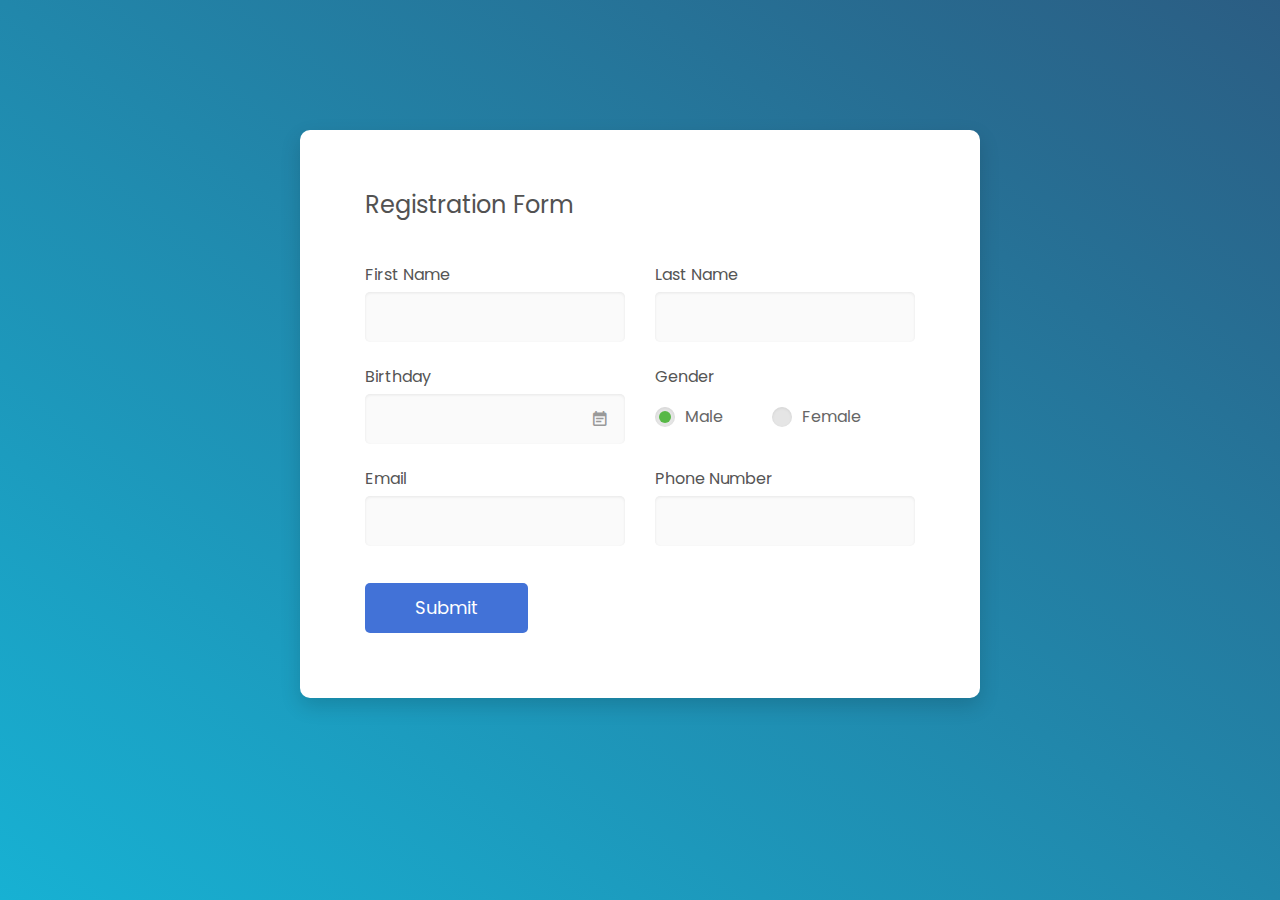
==== Register-Section/index.html @ f6c52297 "1)Register-section refurbished 2) waiting for content delivery to be used 3)mobile view sorted" ====
<!DOCTYPE html>
<html lang="en">

<head>
    <!-- Required meta tags-->
    <meta charset="UTF-8">
    <meta name="viewport" content="width=device-width, initial-scale=1, shrink-to-fit=no">
    <meta name="description" content="Colorlib Templates">
    <meta name="author" content="Colorlib">
    <meta name="keywords" content="Colorlib Templates">
    <link rel="icon" href="../img/Studio-Project.png" type="image/icon type">
    <!-- Title Page-->
    <title>REGISTRATION PAGE</title>

    <!-- Icons font CSS-->
    <link href="vendor/mdi-font/css/material-design-iconic-font.min.css" rel="stylesheet" media="all">
    <link href="vendor/font-awesome-4.7/css/font-awesome.min.css" rel="stylesheet" media="all">
    <!-- Font special for pages-->
    <link href="https://fonts.googleapis.com/css?family=Poppins:100,100i,200,200i,300,300i,400,400i,500,500i,600,600i,700,700i,800,800i,900,900i" rel="stylesheet">

    <!-- Vendor CSS-->
    <link href="vendor/select2/select2.min.css" rel="stylesheet" media="all">
    <link href="vendor/datepicker/daterangepicker.css" rel="stylesheet" media="all">

    <!-- Main CSS-->
    <link href="css/main.css" rel="stylesheet" media="all">
</head>

<body>
    <div class="page-wrapper bg-gra-02 p-t-130 p-b-100 font-poppins">
        <div class="wrapper wrapper--w680">
            <div class="card card-4">
                <div class="card-body">
                    <h2 class="title">Registration Form</h2>
                    <form method="POST">
                        <div class="row row-space">
                            <div class="col-2">
                                <div class="input-group">
                                    <label class="label">first name</label>
                                    <input class="input--style-4" type="text" name="first_name">
                                </div>
                            </div>
                            <div class="col-2">
                                <div class="input-group">
                                    <label class="label">last name</label>
                                    <input class="input--style-4" type="text" name="last_name">
                                </div>
                            </div>
                        </div>
                        <div class="row row-space">
                            <div class="col-2">
                                <div class="input-group">
                                    <label class="label">Birthday</label>
                                    <div class="input-group-icon">
                                        <input class="input--style-4 js-datepicker" type="text" name="birthday">
                                        <i class="zmdi zmdi-calendar-note input-icon js-btn-calendar"></i>
                                    </div>
                                </div>
                            </div>
                            <div class="col-2">
                                <div class="input-group">
                                    <label class="label">Gender</label>
                                    <div class="p-t-10">
                                        <label class="radio-container m-r-45">Male
                                            <input type="radio" checked="checked" name="gender">
                                            <span class="checkmark"></span>
                                        </label>
                                        <label class="radio-container">Female
                                            <input type="radio" name="gender">
                                            <span class="checkmark"></span>
                                        </label>
                                    </div>
                                </div>
                            </div>
                        </div>
                        <div class="row row-space">
                            <div class="col-2">
                                <div class="input-group">
                                    <label class="label">Email</label>
                                    <input class="input--style-4" type="email" name="email">
                                </div>
                            </div>
                            <div class="col-2">
                                <div class="input-group">
                                    <label class="label">Phone Number</label>
                                    <input class="input--style-4" type="text" name="phone">
                                </div>
                            </div>
                        </div>
                        <!-- <div class="input-group">
                            <label class="label">Subject</label>
                            <div class="rs-select2 js-select-simple select--no-search">
                                <select name="subject">
                                    <option disabled="disabled" selected="selected">Choose option</option>
                                    <option>Subject 1</option>
                                    <option>Subject 2</option>
                                    <option>Subject 3</option>
                                </select>
                                <div class="select-dropdown"></div>
                            </div>
                        </div> -->
                        <div class="p-t-15">
                            <button class="btn btn--radius-2 btn--blue" type="submit">Submit</button>
                        </div>
                    </form>
                </div>
            </div>
        </div>
    </div>

    <!-- Jquery JS-->
    <script src="vendor/jquery/jquery.min.js"></script>
    <!-- Vendor JS-->
    <script src="vendor/select2/select2.min.js"></script>
    <script src="vendor/datepicker/moment.min.js"></script>
    <script src="vendor/datepicker/daterangepicker.js"></script>

    <!-- Main JS-->
    <script src="js/global.js"></script>

</body><!-- This templates was made by Colorlib (https://colorlib.com) -->

</html>
<!-- end document-->
---- Register-Section/vendor/mdi-font/css/material-design-iconic-font.min.css ----
@font-face{font-family:Material-Design-Iconic-Font;src:url(../fonts/Material-Design-Iconic-Font.woff2?v=2.2.0) format('woff2'),url(../fonts/Material-Design-Iconic-Font.woff?v=2.2.0) format('woff'),url(../fonts/Material-Design-Iconic-Font.ttf?v=2.2.0) format('truetype')}.zmdi{display:inline-block;font:normal normal normal 14px/1 'Material-Design-Iconic-Font';font-size:inherit;text-rendering:auto;-webkit-font-smoothing:antialiased;-moz-osx-font-smoothing:grayscale}.zmdi-hc-lg{font-size:1.33333333em;line-height:.75em;vertical-align:-15%}.zmdi-hc-2x{font-size:2em}.zmdi-hc-3x{font-size:3em}.zmdi-hc-4x{font-size:4em}.zmdi-hc-5x{font-size:5em}.zmdi-hc-fw{width:1.28571429em;text-align:center}.zmdi-hc-ul{padding-left:0;margin-left:2.14285714em;list-style-type:none}.zmdi-hc-ul>li{position:relative}.zmdi-hc-li{position:absolute;left:-2.14285714em;width:2.14285714em;top:.14285714em;text-align:center}.zmdi-hc-li.zmdi-hc-lg{left:-1.85714286em}.zmdi-hc-border{padding:.1em .25em;border:solid .1em #9e9e9e;border-radius:2px}.zmdi-hc-border-circle{padding:.1em .25em;border:solid .1em #9e9e9e;border-radius:50%}.zmdi.pull-left{float:left;margin-right:.15em}.zmdi.pull-right{float:right;margin-left:.15em}.zmdi-hc-spin{-webkit-animation:zmdi-spin 1.5s infinite linear;animation:zmdi-spin 1.5s infinite linear}.zmdi-hc-spin-reverse{-webkit-animation:zmdi-spin-reverse 1.5s infinite linear;animation:zmdi-spin-reverse 1.5s infinite linear}@-webkit-keyframes zmdi-spin{0%{-webkit-transform:rotate(0deg);transform:rotate(0deg)}100%{-webkit-transform:rotate(359deg);transform:rotate(359deg)}}@keyframes zmdi-spin{0%{-webkit-transform:rotate(0deg);transform:rotate(0deg)}100%{-webkit-transform:rotate(359deg);transform:rotate(359deg)}}@-webkit-keyframes zmdi-spin-reverse{0%{-webkit-transform:rotate(0deg);transform:rotate(0deg)}100%{-webkit-transform:rotate(-359deg);transform:rotate(-359deg)}}@keyframes zmdi-spin-reverse{0%{-webkit-transform:rotate(0deg);transform:rotate(0deg)}100%{-webkit-transform:rotate(-359deg);transform:rotate(-359deg)}}.zmdi-hc-rotate-90{-webkit-transform:rotate(90deg);-ms-transform:rotate(90deg);transform:rotate(90deg)}.zmdi-hc-rotate-180{-webkit-transform:rotate(180deg);-ms-transform:rotate(180deg);transform:rotate(180deg)}.zmdi-hc-rotate-270{-webkit-transform:rotate(270deg);-ms-transform:rotate(270deg);transform:rotate(270deg)}.zmdi-hc-flip-horizontal{-webkit-transform:scale(-1,1);-ms-transform:scale(-1,1);transform:scale(-1,1)}.zmdi-hc-flip-vertical{-webkit-transform:scale(1,-1);-ms-transform:scale(1,-1);transform:scale(1,-1)}.zmdi-hc-stack{position:relative;display:inline-block;width:2em;height:2em;line-height:2em;vertical-align:middle}.zmdi-hc-stack-1x,.zmdi-hc-stack-2x{position:absolute;left:0;width:100%;text-align:center}.zmdi-hc-stack-1x{line-height:inherit}.zmdi-hc-stack-2x{font-size:2em}.zmdi-hc-inverse{color:#fff}.zmdi-3d-rotation:before{content:'\f101'}.zmdi-airplane-off:before{content:'\f102'}.zmdi-airplane:before{content:'\f103'}.zmdi-album:before{content:'\f104'}.zmdi-archive:before{content:'\f105'}.zmdi-assignment-account:before{content:'\f106'}.zmdi-assignment-alert:before{content:'\f107'}.zmdi-assignment-check:before{content:'\f108'}.zmdi-assignment-o:before{content:'\f109'}.zmdi-assignment-return:before{content:'\f10a'}.zmdi-assignment-returned:before{content:'\f10b'}.zmdi-assignment:before{content:'\f10c'}.zmdi-attachment-alt:before{content:'\f10d'}.zmdi-attachment:before{content:'\f10e'}.zmdi-audio:before{content:'\f10f'}.zmdi-badge-check:before{content:'\f110'}.zmdi-balance-wallet:before{content:'\f111'}.zmdi-balance:before{content:'\f112'}.zmdi-battery-alert:before{content:'\f113'}.zmdi-battery-flash:before{content:'\f114'}.zmdi-battery-unknown:before{content:'\f115'}.zmdi-battery:before{content:'\f116'}.zmdi-bike:before{content:'\f117'}.zmdi-block-alt:before{content:'\f118'}.zmdi-block:before{content:'\f119'}.zmdi-boat:before{content:'\f11a'}.zmdi-book-image:before{content:'\f11b'}.zmdi-book:before{content:'\f11c'}.zmdi-bookmark-outline:before{content:'\f11d'}.zmdi-bookmark:before{content:'\f11e'}.zmdi-brush:before{content:'\f11f'}.zmdi-bug:before{content:'\f120'}.zmdi-bus:before{content:'\f121'}.zmdi-cake:before{content:'\f122'}.zmdi-car-taxi:before{content:'\f123'}.zmdi-car-wash:before{content:'\f124'}.zmdi-car:before{content:'\f125'}.zmdi-card-giftcard:before{content:'\f126'}.zmdi-card-membership:before{content:'\f127'}.zmdi-card-travel:before{content:'\f128'}.zmdi-card:before{content:'\f129'}.zmdi-case-check:before{content:'\f12a'}.zmdi-case-download:before{content:'\f12b'}.zmdi-case-play:before{content:'\f12c'}.zmdi-case:before{content:'\f12d'}.zmdi-cast-connected:before{content:'\f12e'}.zmdi-cast:before{content:'\f12f'}.zmdi-chart-donut:before{content:'\f130'}.zmdi-chart:before{content:'\f131'}.zmdi-city-alt:before{content:'\f132'}.zmdi-city:before{content:'\f133'}.zmdi-close-circle-o:before{content:'\f134'}.zmdi-close-circle:before{content:'\f135'}.zmdi-close:before{content:'\f136'}.zmdi-cocktail:before{content:'\f137'}.zmdi-code-setting:before{content:'\f138'}.zmdi-code-smartphone:before{content:'\f139'}.zmdi-code:before{content:'\f13a'}.zmdi-coffee:before{content:'\f13b'}.zmdi-collection-bookmark:before{content:'\f13c'}.zmdi-collection-case-play:before{content:'\f13d'}.zmdi-collection-folder-image:before{content:'\f13e'}.zmdi-collection-image-o:before{content:'\f13f'}.zmdi-collection-image:before{content:'\f140'}.zmdi-collection-item-1:before{content:'\f141'}.zmdi-collection-item-2:before{content:'\f142'}.zmdi-collection-item-3:before{content:'\f143'}.zmdi-collection-item-4:before{content:'\f144'}.zmdi-collection-item-5:before{content:'\f145'}.zmdi-collection-item-6:before{content:'\f146'}.zmdi-collection-item-7:before{content:'\f147'}.zmdi-collection-item-8:before{content:'\f148'}.zmdi-collection-item-9-plus:before{content:'\f149'}.zmdi-collection-item-9:before{content:'\f14a'}.zmdi-collection-item:before{content:'\f14b'}.zmdi-collection-music:before{content:'\f14c'}.zmdi-collection-pdf:before{content:'\f14d'}.zmdi-collection-plus:before{content:'\f14e'}.zmdi-collection-speaker:before{content:'\f14f'}.zmdi-collection-text:before{content:'\f150'}.zmdi-collection-video:before{content:'\f151'}.zmdi-compass:before{content:'\f152'}.zmdi-cutlery:before{content:'\f153'}.zmdi-delete:before{content:'\f154'}.zmdi-dialpad:before{content:'\f155'}.zmdi-dns:before{content:'\f156'}.zmdi-drink:before{content:'\f157'}.zmdi-edit:before{content:'\f158'}.zmdi-email-open:before{content:'\f159'}.zmdi-email:before{content:'\f15a'}.zmdi-eye-off:before{content:'\f15b'}.zmdi-eye:before{content:'\f15c'}.zmdi-eyedropper:before{content:'\f15d'}.zmdi-favorite-outline:before{content:'\f15e'}.zmdi-favorite:before{content:'\f15f'}.zmdi-filter-list:before{content:'\f160'}.zmdi-fire:before{content:'\f161'}.zmdi-flag:before{content:'\f162'}.zmdi-flare:before{content:'\f163'}.zmdi-flash-auto:before{content:'\f164'}.zmdi-flash-off:before{content:'\f165'}.zmdi-flash:before{content:'\f166'}.zmdi-flip:before{content:'\f167'}.zmdi-flower-alt:before{content:'\f168'}.zmdi-flower:before{content:'\f169'}.zmdi-font:before{content:'\f16a'}.zmdi-fullscreen-alt:before{content:'\f16b'}.zmdi-fullscreen-exit:before{content:'\f16c'}.zmdi-fullscreen:before{content:'\f16d'}.zmdi-functions:before{content:'\f16e'}.zmdi-gas-station:before{content:'\f16f'}.zmdi-gesture:before{content:'\f170'}.zmdi-globe-alt:before{content:'\f171'}.zmdi-globe-lock:before{content:'\f172'}.zmdi-globe:before{content:'\f173'}.zmdi-graduation-cap:before{content:'\f174'}.zmdi-home:before{content:'\f175'}.zmdi-hospital-alt:before{content:'\f176'}.zmdi-hospital:before{content:'\f177'}.zmdi-hotel:before{content:'\f178'}.zmdi-hourglass-alt:before{content:'\f179'}.zmdi-hourglass-outline:before{content:'\f17a'}.zmdi-hourglass:before{content:'\f17b'}.zmdi-http:before{content:'\f17c'}.zmdi-image-alt:before{content:'\f17d'}.zmdi-image-o:before{content:'\f17e'}.zmdi-image:before{content:'\f17f'}.zmdi-inbox:before{content:'\f180'}.zmdi-invert-colors-off:before{content:'\f181'}.zmdi-invert-colors:before{content:'\f182'}.zmdi-key:before{content:'\f183'}.zmdi-label-alt-outline:before{content:'\f184'}.zmdi-label-alt:before{content:'\f185'}.zmdi-label-heart:before{content:'\f186'}.zmdi-label:before{content:'\f187'}.zmdi-labels:before{content:'\f188'}.zmdi-lamp:before{content:'\f189'}.zmdi-landscape:before{content:'\f18a'}.zmdi-layers-off:before{content:'\f18b'}.zmdi-layers:before{content:'\f18c'}.zmdi-library:before{content:'\f18d'}.zmdi-link:before{content:'\f18e'}.zmdi-lock-open:before{content:'\f18f'}.zmdi-lock-outline:before{content:'\f190'}.zmdi-lock:before{content:'\f191'}.zmdi-mail-reply-all:before{content:'\f192'}.zmdi-mail-reply:before{content:'\f193'}.zmdi-mail-send:before{content:'\f194'}.zmdi-mall:before{content:'\f195'}.zmdi-map:before{content:'\f196'}.zmdi-menu:before{content:'\f197'}.zmdi-money-box:before{content:'\f198'}.zmdi-money-off:before{content:'\f199'}.zmdi-money:before{content:'\f19a'}.zmdi-more-vert:before{content:'\f19b'}.zmdi-more:before{content:'\f19c'}.zmdi-movie-alt:before{content:'\f19d'}.zmdi-movie:before{content:'\f19e'}.zmdi-nature-people:before{content:'\f19f'}.zmdi-nature:before{content:'\f1a0'}.zmdi-navigation:before{content:'\f1a1'}.zmdi-open-in-browser:before{content:'\f1a2'}.zmdi-open-in-new:before{content:'\f1a3'}.zmdi-palette:before{content:'\f1a4'}.zmdi-parking:before{content:'\f1a5'}.zmdi-pin-account:before{content:'\f1a6'}.zmdi-pin-assistant:before{content:'\f1a7'}.zmdi-pin-drop:before{content:'\f1a8'}.zmdi-pin-help:before{content:'\f1a9'}.zmdi-pin-off:before{content:'\f1aa'}.zmdi-pin:before{content:'\f1ab'}.zmdi-pizza:before{content:'\f1ac'}.zmdi-plaster:before{content:'\f1ad'}.zmdi-power-setting:before{content:'\f1ae'}.zmdi-power:before{content:'\f1af'}.zmdi-print:before{content:'\f1b0'}.zmdi-puzzle-piece:before{content:'\f1b1'}.zmdi-quote:before{content:'\f1b2'}.zmdi-railway:before{content:'\f1b3'}.zmdi-receipt:before{content:'\f1b4'}.zmdi-refresh-alt:before{content:'\f1b5'}.zmdi-refresh-sync-alert:before{content:'\f1b6'}.zmdi-refresh-sync-off:before{content:'\f1b7'}.zmdi-refresh-sync:before{content:'\f1b8'}.zmdi-refresh:before{content:'\f1b9'}.zmdi-roller:before{content:'\f1ba'}.zmdi-ruler:before{content:'\f1bb'}.zmdi-scissors:before{content:'\f1bc'}.zmdi-screen-rotation-lock:before{content:'\f1bd'}.zmdi-screen-rotation:before{content:'\f1be'}.zmdi-search-for:before{content:'\f1bf'}.zmdi-search-in-file:before{content:'\f1c0'}.zmdi-search-in-page:before{content:'\f1c1'}.zmdi-search-replace:before{content:'\f1c2'}.zmdi-search:before{content:'\f1c3'}.zmdi-seat:before{content:'\f1c4'}.zmdi-settings-square:before{content:'\f1c5'}.zmdi-settings:before{content:'\f1c6'}.zmdi-shield-check:before{content:'\f1c7'}.zmdi-shield-security:before{content:'\f1c8'}.zmdi-shopping-basket:before{content:'\f1c9'}.zmdi-shopping-cart-plus:before{content:'\f1ca'}.zmdi-shopping-cart:before{content:'\f1cb'}.zmdi-sign-in:before{content:'\f1cc'}.zmdi-sort-amount-asc:before{content:'\f1cd'}.zmdi-sort-amount-desc:before{content:'\f1ce'}.zmdi-sort-asc:before{content:'\f1cf'}.zmdi-sort-desc:before{content:'\f1d0'}.zmdi-spellcheck:before{content:'\f1d1'}.zmdi-storage:before{content:'\f1d2'}.zmdi-store-24:before{content:'\f1d3'}.zmdi-store:before{content:'\f1d4'}.zmdi-subway:before{content:'\f1d5'}.zmdi-sun:before{content:'\f1d6'}.zmdi-tab-unselected:before{content:'\f1d7'}.zmdi-tab:before{content:'\f1d8'}.zmdi-tag-close:before{content:'\f1d9'}.zmdi-tag-more:before{content:'\f1da'}.zmdi-tag:before{content:'\f1db'}.zmdi-thumb-down:before{content:'\f1dc'}.zmdi-thumb-up-down:before{content:'\f1dd'}.zmdi-thumb-up:before{content:'\f1de'}.zmdi-ticket-star:before{content:'\f1df'}.zmdi-toll:before{content:'\f1e0'}.zmdi-toys:before{content:'\f1e1'}.zmdi-traffic:before{content:'\f1e2'}.zmdi-translate:before{content:'\f1e3'}.zmdi-triangle-down:before{content:'\f1e4'}.zmdi-triangle-up:before{content:'\f1e5'}.zmdi-truck:before{content:'\f1e6'}.zmdi-turning-sign:before{content:'\f1e7'}.zmdi-wallpaper:before{content:'\f1e8'}.zmdi-washing-machine:before{content:'\f1e9'}.zmdi-window-maximize:before{content:'\f1ea'}.zmdi-window-minimize:before{content:'\f1eb'}.zmdi-window-restore:before{content:'\f1ec'}.zmdi-wrench:before{content:'\f1ed'}.zmdi-zoom-in:before{content:'\f1ee'}.zmdi-zoom-out:before{content:'\f1ef'}.zmdi-alert-circle-o:before{content:'\f1f0'}.zmdi-alert-circle:before{content:'\f1f1'}.zmdi-alert-octagon:before{content:'\f1f2'}.zmdi-alert-polygon:before{content:'\f1f3'}.zmdi-alert-triangle:before{content:'\f1f4'}.zmdi-help-outline:before{content:'\f1f5'}.zmdi-help:before{content:'\f1f6'}.zmdi-info-outline:before{content:'\f1f7'}.zmdi-info:before{content:'\f1f8'}.zmdi-notifications-active:before{content:'\f1f9'}.zmdi-notifications-add:before{content:'\f1fa'}.zmdi-notifications-none:before{content:'\f1fb'}.zmdi-notifications-off:before{content:'\f1fc'}.zmdi-notifications-paused:before{content:'\f1fd'}.zmdi-notifications:before{content:'\f1fe'}.zmdi-account-add:before{content:'\f1ff'}.zmdi-account-box-mail:before{content:'\f200'}.zmdi-account-box-o:before{content:'\f201'}.zmdi-account-box-phone:before{content:'\f202'}.zmdi-account-box:before{content:'\f203'}.zmdi-account-calendar:before{content:'\f204'}.zmdi-account-circle:before{content:'\f205'}.zmdi-account-o:before{content:'\f206'}.zmdi-account:before{content:'\f207'}.zmdi-accounts-add:before{content:'\f208'}.zmdi-accounts-alt:before{content:'\f209'}.zmdi-accounts-list-alt:before{content:'\f20a'}.zmdi-accounts-list:before{content:'\f20b'}.zmdi-accounts-outline:before{content:'\f20c'}.zmdi-accounts:before{content:'\f20d'}.zmdi-face:before{content:'\f20e'}.zmdi-female:before{content:'\f20f'}.zmdi-male-alt:before{content:'\f210'}.zmdi-male-female:before{content:'\f211'}.zmdi-male:before{content:'\f212'}.zmdi-mood-bad:before{content:'\f213'}.zmdi-mood:before{content:'\f214'}.zmdi-run:before{content:'\f215'}.zmdi-walk:before{content:'\f216'}.zmdi-cloud-box:before{content:'\f217'}.zmdi-cloud-circle:before{content:'\f218'}.zmdi-cloud-done:before{content:'\f219'}.zmdi-cloud-download:before{content:'\f21a'}.zmdi-cloud-off:before{content:'\f21b'}.zmdi-cloud-outline-alt:before{content:'\f21c'}.zmdi-cloud-outline:before{content:'\f21d'}.zmdi-cloud-upload:before{content:'\f21e'}.zmdi-cloud:before{content:'\f21f'}.zmdi-download:before{content:'\f220'}.zmdi-file-plus:before{content:'\f221'}.zmdi-file-text:before{content:'\f222'}.zmdi-file:before{content:'\f223'}.zmdi-folder-outline:before{content:'\f224'}.zmdi-folder-person:before{content:'\f225'}.zmdi-folder-star-alt:before{content:'\f226'}.zmdi-folder-star:before{content:'\f227'}.zmdi-folder:before{content:'\f228'}.zmdi-gif:before{content:'\f229'}.zmdi-upload:before{content:'\f22a'}.zmdi-border-all:before{content:'\f22b'}.zmdi-border-bottom:before{content:'\f22c'}.zmdi-border-clear:before{content:'\f22d'}.zmdi-border-color:before{content:'\f22e'}.zmdi-border-horizontal:before{content:'\f22f'}.zmdi-border-inner:before{content:'\f230'}.zmdi-border-left:before{content:'\f231'}.zmdi-border-outer:before{content:'\f232'}.zmdi-border-right:before{content:'\f233'}.zmdi-border-style:before{content:'\f234'}.zmdi-border-top:before{content:'\f235'}.zmdi-border-vertical:before{content:'\f236'}.zmdi-copy:before{content:'\f237'}.zmdi-crop:before{content:'\f238'}.zmdi-format-align-center:before{content:'\f239'}.zmdi-format-align-justify:before{content:'\f23a'}.zmdi-format-align-left:before{content:'\f23b'}.zmdi-format-align-right:before{content:'\f23c'}.zmdi-format-bold:before{content:'\f23d'}.zmdi-format-clear-all:before{content:'\f23e'}.zmdi-format-clear:before{content:'\f23f'}.zmdi-format-color-fill:before{content:'\f240'}.zmdi-format-color-reset:before{content:'\f241'}.zmdi-format-color-text:before{content:'\f242'}.zmdi-format-indent-decrease:before{content:'\f243'}.zmdi-format-indent-increase:before{content:'\f244'}.zmdi-format-italic:before{content:'\f245'}.zmdi-format-line-spacing:before{content:'\f246'}.zmdi-format-list-bulleted:before{content:'\f247'}.zmdi-format-list-numbered:before{content:'\f248'}.zmdi-format-ltr:before{content:'\f249'}.zmdi-format-rtl:before{content:'\f24a'}.zmdi-format-size:before{content:'\f24b'}.zmdi-format-strikethrough-s:before{content:'\f24c'}.zmdi-format-strikethrough:before{content:'\f24d'}.zmdi-format-subject:before{content:'\f24e'}.zmdi-format-underlined:before{content:'\f24f'}.zmdi-format-valign-bottom:before{content:'\f250'}.zmdi-format-valign-center:before{content:'\f251'}.zmdi-format-valign-top:before{content:'\f252'}.zmdi-redo:before{content:'\f253'}.zmdi-select-all:before{content:'\f254'}.zmdi-space-bar:before{content:'\f255'}.zmdi-text-format:before{content:'\f256'}.zmdi-transform:before{content:'\f257'}.zmdi-undo:before{content:'\f258'}.zmdi-wrap-text:before{content:'\f259'}.zmdi-comment-alert:before{content:'\f25a'}.zmdi-comment-alt-text:before{content:'\f25b'}.zmdi-comment-alt:before{content:'\f25c'}.zmdi-comment-edit:before{content:'\f25d'}.zmdi-comment-image:before{content:'\f25e'}.zmdi-comment-list:before{content:'\f25f'}.zmdi-comment-more:before{content:'\f260'}.zmdi-comment-outline:before{content:'\f261'}.zmdi-comment-text-alt:before{content:'\f262'}.zmdi-comment-text:before{content:'\f263'}.zmdi-comment-video:before{content:'\f264'}.zmdi-comment:before{content:'\f265'}.zmdi-comments:before{content:'\f266'}.zmdi-check-all:before{content:'\f267'}.zmdi-check-circle-u:before{content:'\f268'}.zmdi-check-circle:before{content:'\f269'}.zmdi-check-square:before{content:'\f26a'}.zmdi-check:before{content:'\f26b'}.zmdi-circle-o:before{content:'\f26c'}.zmdi-circle:before{content:'\f26d'}.zmdi-dot-circle-alt:before{content:'\f26e'}.zmdi-dot-circle:before{content:'\f26f'}.zmdi-minus-circle-outline:before{content:'\f270'}.zmdi-minus-circle:before{content:'\f271'}.zmdi-minus-square:before{content:'\f272'}.zmdi-minus:before{content:'\f273'}.zmdi-plus-circle-o-duplicate:before{content:'\f274'}.zmdi-plus-circle-o:before{content:'\f275'}.zmdi-plus-circle:before{content:'\f276'}.zmdi-plus-square:before{content:'\f277'}.zmdi-plus:before{content:'\f278'}.zmdi-square-o:before{content:'\f279'}.zmdi-star-circle:before{content:'\f27a'}.zmdi-star-half:before{content:'\f27b'}.zmdi-star-outline:before{content:'\f27c'}.zmdi-star:before{content:'\f27d'}.zmdi-bluetooth-connected:before{content:'\f27e'}.zmdi-bluetooth-off:before{content:'\f27f'}.zmdi-bluetooth-search:before{content:'\f280'}.zmdi-bluetooth-setting:before{content:'\f281'}.zmdi-bluetooth:before{content:'\f282'}.zmdi-camera-add:before{content:'\f283'}.zmdi-camera-alt:before{content:'\f284'}.zmdi-camera-bw:before{content:'\f285'}.zmdi-camera-front:before{content:'\f286'}.zmdi-camera-mic:before{content:'\f287'}.zmdi-camera-party-mode:before{content:'\f288'}.zmdi-camera-rear:before{content:'\f289'}.zmdi-camera-roll:before{content:'\f28a'}.zmdi-camera-switch:before{content:'\f28b'}.zmdi-camera:before{content:'\f28c'}.zmdi-card-alert:before{content:'\f28d'}.zmdi-card-off:before{content:'\f28e'}.zmdi-card-sd:before{content:'\f28f'}.zmdi-card-sim:before{content:'\f290'}.zmdi-desktop-mac:before{content:'\f291'}.zmdi-desktop-windows:before{content:'\f292'}.zmdi-device-hub:before{content:'\f293'}.zmdi-devices-off:before{content:'\f294'}.zmdi-devices:before{content:'\f295'}.zmdi-dock:before{content:'\f296'}.zmdi-floppy:before{content:'\f297'}.zmdi-gamepad:before{content:'\f298'}.zmdi-gps-dot:before{content:'\f299'}.zmdi-gps-off:before{content:'\f29a'}.zmdi-gps:before{content:'\f29b'}.zmdi-headset-mic:before{content:'\f29c'}.zmdi-headset:before{content:'\f29d'}.zmdi-input-antenna:before{content:'\f29e'}.zmdi-input-composite:before{content:'\f29f'}.zmdi-input-hdmi:before{content:'\f2a0'}.zmdi-input-power:before{content:'\f2a1'}.zmdi-input-svideo:before{content:'\f2a2'}.zmdi-keyboard-hide:before{content:'\f2a3'}.zmdi-keyboard:before{content:'\f2a4'}.zmdi-laptop-chromebook:before{content:'\f2a5'}.zmdi-laptop-mac:before{content:'\f2a6'}.zmdi-laptop:before{content:'\f2a7'}.zmdi-mic-off:before{content:'\f2a8'}.zmdi-mic-outline:before{content:'\f2a9'}.zmdi-mic-setting:before{content:'\f2aa'}.zmdi-mic:before{content:'\f2ab'}.zmdi-mouse:before{content:'\f2ac'}.zmdi-network-alert:before{content:'\f2ad'}.zmdi-network-locked:before{content:'\f2ae'}.zmdi-network-off:before{content:'\f2af'}.zmdi-network-outline:before{content:'\f2b0'}.zmdi-network-setting:before{content:'\f2b1'}.zmdi-network:before{content:'\f2b2'}.zmdi-phone-bluetooth:before{content:'\f2b3'}.zmdi-phone-end:before{content:'\f2b4'}.zmdi-phone-forwarded:before{content:'\f2b5'}.zmdi-phone-in-talk:before{content:'\f2b6'}.zmdi-phone-locked:before{content:'\f2b7'}.zmdi-phone-missed:before{content:'\f2b8'}.zmdi-phone-msg:before{content:'\f2b9'}.zmdi-phone-paused:before{content:'\f2ba'}.zmdi-phone-ring:before{content:'\f2bb'}.zmdi-phone-setting:before{content:'\f2bc'}.zmdi-phone-sip:before{content:'\f2bd'}.zmdi-phone:before{content:'\f2be'}.zmdi-portable-wifi-changes:before{content:'\f2bf'}.zmdi-portable-wifi-off:before{content:'\f2c0'}.zmdi-portable-wifi:before{content:'\f2c1'}.zmdi-radio:before{content:'\f2c2'}.zmdi-reader:before{content:'\f2c3'}.zmdi-remote-control-alt:before{content:'\f2c4'}.zmdi-remote-control:before{content:'\f2c5'}.zmdi-router:before{content:'\f2c6'}.zmdi-scanner:before{content:'\f2c7'}.zmdi-smartphone-android:before{content:'\f2c8'}.zmdi-smartphone-download:before{content:'\f2c9'}.zmdi-smartphone-erase:before{content:'\f2ca'}.zmdi-smartphone-info:before{content:'\f2cb'}.zmdi-smartphone-iphone:before{content:'\f2cc'}.zmdi-smartphone-landscape-lock:before{content:'\f2cd'}.zmdi-smartphone-landscape:before{content:'\f2ce'}.zmdi-smartphone-lock:before{content:'\f2cf'}.zmdi-smartphone-portrait-lock:before{content:'\f2d0'}.zmdi-smartphone-ring:before{content:'\f2d1'}.zmdi-smartphone-setting:before{content:'\f2d2'}.zmdi-smartphone-setup:before{content:'\f2d3'}.zmdi-smartphone:before{content:'\f2d4'}.zmdi-speaker:before{content:'\f2d5'}.zmdi-tablet-android:before{content:'\f2d6'}.zmdi-tablet-mac:before{content:'\f2d7'}.zmdi-tablet:before{content:'\f2d8'}.zmdi-tv-alt-play:before{content:'\f2d9'}.zmdi-tv-list:before{content:'\f2da'}.zmdi-tv-play:before{content:'\f2db'}.zmdi-tv:before{content:'\f2dc'}.zmdi-usb:before{content:'\f2dd'}.zmdi-videocam-off:before{content:'\f2de'}.zmdi-videocam-switch:before{content:'\f2df'}.zmdi-videocam:before{content:'\f2e0'}.zmdi-watch:before{content:'\f2e1'}.zmdi-wifi-alt-2:before{content:'\f2e2'}.zmdi-wifi-alt:before{content:'\f2e3'}.zmdi-wifi-info:before{content:'\f2e4'}.zmdi-wifi-lock:before{content:'\f2e5'}.zmdi-wifi-off:before{content:'\f2e6'}.zmdi-wifi-outline:before{content:'\f2e7'}.zmdi-wifi:before{content:'\f2e8'}.zmdi-arrow-left-bottom:before{content:'\f2e9'}.zmdi-arrow-left:before{content:'\f2ea'}.zmdi-arrow-merge:before{content:'\f2eb'}.zmdi-arrow-missed:before{content:'\f2ec'}.zmdi-arrow-right-top:before{content:'\f2ed'}.zmdi-arrow-right:before{content:'\f2ee'}.zmdi-arrow-split:before{content:'\f2ef'}.zmdi-arrows:before{content:'\f2f0'}.zmdi-caret-down-circle:before{content:'\f2f1'}.zmdi-caret-down:before{content:'\f2f2'}.zmdi-caret-left-circle:before{content:'\f2f3'}.zmdi-caret-left:before{content:'\f2f4'}.zmdi-caret-right-circle:before{content:'\f2f5'}.zmdi-caret-right:before{content:'\f2f6'}.zmdi-caret-up-circle:before{content:'\f2f7'}.zmdi-caret-up:before{content:'\f2f8'}.zmdi-chevron-down:before{content:'\f2f9'}.zmdi-chevron-left:before{content:'\f2fa'}.zmdi-chevron-right:before{content:'\f2fb'}.zmdi-chevron-up:before{content:'\f2fc'}.zmdi-forward:before{content:'\f2fd'}.zmdi-long-arrow-down:before{content:'\f2fe'}.zmdi-long-arrow-left:before{content:'\f2ff'}.zmdi-long-arrow-return:before{content:'\f300'}.zmdi-long-arrow-right:before{content:'\f301'}.zmdi-long-arrow-tab:before{content:'\f302'}.zmdi-long-arrow-up:before{content:'\f303'}.zmdi-rotate-ccw:before{content:'\f304'}.zmdi-rotate-cw:before{content:'\f305'}.zmdi-rotate-left:before{content:'\f306'}.zmdi-rotate-right:before{content:'\f307'}.zmdi-square-down:before{content:'\f308'}.zmdi-square-right:before{content:'\f309'}.zmdi-swap-alt:before{content:'\f30a'}.zmdi-swap-vertical-circle:before{content:'\f30b'}.zmdi-swap-vertical:before{content:'\f30c'}.zmdi-swap:before{content:'\f30d'}.zmdi-trending-down:before{content:'\f30e'}.zmdi-trending-flat:before{content:'\f30f'}.zmdi-trending-up:before{content:'\f310'}.zmdi-unfold-less:before{content:'\f311'}.zmdi-unfold-more:before{content:'\f312'}.zmdi-apps:before{content:'\f313'}.zmdi-grid-off:before{content:'\f314'}.zmdi-grid:before{content:'\f315'}.zmdi-view-agenda:before{content:'\f316'}.zmdi-view-array:before{content:'\f317'}.zmdi-view-carousel:before{content:'\f318'}.zmdi-view-column:before{content:'\f319'}.zmdi-view-comfy:before{content:'\f31a'}.zmdi-view-compact:before{content:'\f31b'}.zmdi-view-dashboard:before{content:'\f31c'}.zmdi-view-day:before{content:'\f31d'}.zmdi-view-headline:before{content:'\f31e'}.zmdi-view-list-alt:before{content:'\f31f'}.zmdi-view-list:before{content:'\f320'}.zmdi-view-module:before{content:'\f321'}.zmdi-view-quilt:before{content:'\f322'}.zmdi-view-stream:before{content:'\f323'}.zmdi-view-subtitles:before{content:'\f324'}.zmdi-view-toc:before{content:'\f325'}.zmdi-view-web:before{content:'\f326'}.zmdi-view-week:before{content:'\f327'}.zmdi-widgets:before{content:'\f328'}.zmdi-alarm-check:before{content:'\f329'}.zmdi-alarm-off:before{content:'\f32a'}.zmdi-alarm-plus:before{content:'\f32b'}.zmdi-alarm-snooze:before{content:'\f32c'}.zmdi-alarm:before{content:'\f32d'}.zmdi-calendar-alt:before{content:'\f32e'}.zmdi-calendar-check:before{content:'\f32f'}.zmdi-calendar-close:before{content:'\f330'}.zmdi-calendar-note:before{content:'\f331'}.zmdi-calendar:before{content:'\f332'}.zmdi-time-countdown:before{content:'\f333'}.zmdi-time-interval:before{content:'\f334'}.zmdi-time-restore-setting:before{content:'\f335'}.zmdi-time-restore:before{content:'\f336'}.zmdi-time:before{content:'\f337'}.zmdi-timer-off:before{content:'\f338'}.zmdi-timer:before{content:'\f339'}.zmdi-android-alt:before{content:'\f33a'}.zmdi-android:before{content:'\f33b'}.zmdi-apple:before{content:'\f33c'}.zmdi-behance:before{content:'\f33d'}.zmdi-codepen:before{content:'\f33e'}.zmdi-dribbble:before{content:'\f33f'}.zmdi-dropbox:before{content:'\f340'}.zmdi-evernote:before{content:'\f341'}.zmdi-facebook-box:before{content:'\f342'}.zmdi-facebook:before{content:'\f343'}.zmdi-github-box:before{content:'\f344'}.zmdi-github:before{content:'\f345'}.zmdi-google-drive:before{content:'\f346'}.zmdi-google-earth:before{content:'\f347'}.zmdi-google-glass:before{content:'\f348'}.zmdi-google-maps:before{content:'\f349'}.zmdi-google-pages:before{content:'\f34a'}.zmdi-google-play:before{content:'\f34b'}.zmdi-google-plus-box:before{content:'\f34c'}.zmdi-google-plus:before{content:'\f34d'}.zmdi-google:before{content:'\f34e'}.zmdi-instagram:before{content:'\f34f'}.zmdi-language-css3:before{content:'\f350'}.zmdi-language-html5:before{content:'\f351'}.zmdi-language-javascript:before{content:'\f352'}.zmdi-language-python-alt:before{content:'\f353'}.zmdi-language-python:before{content:'\f354'}.zmdi-lastfm:before{content:'\f355'}.zmdi-linkedin-box:before{content:'\f356'}.zmdi-paypal:before{content:'\f357'}.zmdi-pinterest-box:before{content:'\f358'}.zmdi-pocket:before{content:'\f359'}.zmdi-polymer:before{content:'\f35a'}.zmdi-share:before{content:'\f35b'}.zmdi-stackoverflow:before{content:'\f35c'}.zmdi-steam-square:before{content:'\f35d'}.zmdi-steam:before{content:'\f35e'}.zmdi-twitter-box:before{content:'\f35f'}.zmdi-twitter:before{content:'\f360'}.zmdi-vk:before{content:'\f361'}.zmdi-wikipedia:before{content:'\f362'}.zmdi-windows:before{content:'\f363'}.zmdi-aspect-ratio-alt:before{content:'\f364'}.zmdi-aspect-ratio:before{content:'\f365'}.zmdi-blur-circular:before{content:'\f366'}.zmdi-blur-linear:before{content:'\f367'}.zmdi-blur-off:before{content:'\f368'}.zmdi-blur:before{content:'\f369'}.zmdi-brightness-2:before{content:'\f36a'}.zmdi-brightness-3:before{content:'\f36b'}.zmdi-brightness-4:before{content:'\f36c'}.zmdi-brightness-5:before{content:'\f36d'}.zmdi-brightness-6:before{content:'\f36e'}.zmdi-brightness-7:before{content:'\f36f'}.zmdi-brightness-auto:before{content:'\f370'}.zmdi-brightness-setting:before{content:'\f371'}.zmdi-broken-image:before{content:'\f372'}.zmdi-center-focus-strong:before{content:'\f373'}.zmdi-center-focus-weak:before{content:'\f374'}.zmdi-compare:before{content:'\f375'}.zmdi-crop-16-9:before{content:'\f376'}.zmdi-crop-3-2:before{content:'\f377'}.zmdi-crop-5-4:before{content:'\f378'}.zmdi-crop-7-5:before{content:'\f379'}.zmdi-crop-din:before{content:'\f37a'}.zmdi-crop-free:before{content:'\f37b'}.zmdi-crop-landscape:before{content:'\f37c'}.zmdi-crop-portrait:before{content:'\f37d'}.zmdi-crop-square:before{content:'\f37e'}.zmdi-exposure-alt:before{content:'\f37f'}.zmdi-exposure:before{content:'\f380'}.zmdi-filter-b-and-w:before{content:'\f381'}.zmdi-filter-center-focus:before{content:'\f382'}.zmdi-filter-frames:before{content:'\f383'}.zmdi-filter-tilt-shift:before{content:'\f384'}.zmdi-gradient:before{content:'\f385'}.zmdi-grain:before{content:'\f386'}.zmdi-graphic-eq:before{content:'\f387'}.zmdi-hdr-off:before{content:'\f388'}.zmdi-hdr-strong:before{content:'\f389'}.zmdi-hdr-weak:before{content:'\f38a'}.zmdi-hdr:before{content:'\f38b'}.zmdi-iridescent:before{content:'\f38c'}.zmdi-leak-off:before{content:'\f38d'}.zmdi-leak:before{content:'\f38e'}.zmdi-looks:before{content:'\f38f'}.zmdi-loupe:before{content:'\f390'}.zmdi-panorama-horizontal:before{content:'\f391'}.zmdi-panorama-vertical:before{content:'\f392'}.zmdi-panorama-wide-angle:before{content:'\f393'}.zmdi-photo-size-select-large:before{content:'\f394'}.zmdi-photo-size-select-small:before{content:'\f395'}.zmdi-picture-in-picture:before{content:'\f396'}.zmdi-slideshow:before{content:'\f397'}.zmdi-texture:before{content:'\f398'}.zmdi-tonality:before{content:'\f399'}.zmdi-vignette:before{content:'\f39a'}.zmdi-wb-auto:before{content:'\f39b'}.zmdi-eject-alt:before{content:'\f39c'}.zmdi-eject:before{content:'\f39d'}.zmdi-equalizer:before{content:'\f39e'}.zmdi-fast-forward:before{content:'\f39f'}.zmdi-fast-rewind:before{content:'\f3a0'}.zmdi-forward-10:before{content:'\f3a1'}.zmdi-forward-30:before{content:'\f3a2'}.zmdi-forward-5:before{content:'\f3a3'}.zmdi-hearing:before{content:'\f3a4'}.zmdi-pause-circle-outline:before{content:'\f3a5'}.zmdi-pause-circle:before{content:'\f3a6'}.zmdi-pause:before{content:'\f3a7'}.zmdi-play-circle-outline:before{content:'\f3a8'}.zmdi-play-circle:before{content:'\f3a9'}.zmdi-play:before{content:'\f3aa'}.zmdi-playlist-audio:before{content:'\f3ab'}.zmdi-playlist-plus:before{content:'\f3ac'}.zmdi-repeat-one:before{content:'\f3ad'}.zmdi-repeat:before{content:'\f3ae'}.zmdi-replay-10:before{content:'\f3af'}.zmdi-replay-30:before{content:'\f3b0'}.zmdi-replay-5:before{content:'\f3b1'}.zmdi-replay:before{content:'\f3b2'}.zmdi-shuffle:before{content:'\f3b3'}.zmdi-skip-next:before{content:'\f3b4'}.zmdi-skip-previous:before{content:'\f3b5'}.zmdi-stop:before{content:'\f3b6'}.zmdi-surround-sound:before{content:'\f3b7'}.zmdi-tune:before{content:'\f3b8'}.zmdi-volume-down:before{content:'\f3b9'}.zmdi-volume-mute:before{content:'\f3ba'}.zmdi-volume-off:before{content:'\f3bb'}.zmdi-volume-up:before{content:'\f3bc'}.zmdi-n-1-square:before{content:'\f3bd'}.zmdi-n-2-square:before{content:'\f3be'}.zmdi-n-3-square:before{content:'\f3bf'}.zmdi-n-4-square:before{content:'\f3c0'}.zmdi-n-5-square:before{content:'\f3c1'}.zmdi-n-6-square:before{content:'\f3c2'}.zmdi-neg-1:before{content:'\f3c3'}.zmdi-neg-2:before{content:'\f3c4'}.zmdi-plus-1:before{content:'\f3c5'}.zmdi-plus-2:before{content:'\f3c6'}.zmdi-sec-10:before{content:'\f3c7'}.zmdi-sec-3:before{content:'\f3c8'}.zmdi-zero:before{content:'\f3c9'}.zmdi-airline-seat-flat-angled:before{content:'\f3ca'}.zmdi-airline-seat-flat:before{content:'\f3cb'}.zmdi-airline-seat-individual-suite:before{content:'\f3cc'}.zmdi-airline-seat-legroom-extra:before{content:'\f3cd'}.zmdi-airline-seat-legroom-normal:before{content:'\f3ce'}.zmdi-airline-seat-legroom-reduced:before{content:'\f3cf'}.zmdi-airline-seat-recline-extra:before{content:'\f3d0'}.zmdi-airline-seat-recline-normal:before{content:'\f3d1'}.zmdi-airplay:before{content:'\f3d2'}.zmdi-closed-caption:before{content:'\f3d3'}.zmdi-confirmation-number:before{content:'\f3d4'}.zmdi-developer-board:before{content:'\f3d5'}.zmdi-disc-full:before{content:'\f3d6'}.zmdi-explicit:before{content:'\f3d7'}.zmdi-flight-land:before{content:'\f3d8'}.zmdi-flight-takeoff:before{content:'\f3d9'}.zmdi-flip-to-back:before{content:'\f3da'}.zmdi-flip-to-front:before{content:'\f3db'}.zmdi-group-work:before{content:'\f3dc'}.zmdi-hd:before{content:'\f3dd'}.zmdi-hq:before{content:'\f3de'}.zmdi-markunread-mailbox:before{content:'\f3df'}.zmdi-memory:before{content:'\f3e0'}.zmdi-nfc:before{content:'\f3e1'}.zmdi-play-for-work:before{content:'\f3e2'}.zmdi-power-input:before{content:'\f3e3'}.zmdi-present-to-all:before{content:'\f3e4'}.zmdi-satellite:before{content:'\f3e5'}.zmdi-tap-and-play:before{content:'\f3e6'}.zmdi-vibration:before{content:'\f3e7'}.zmdi-voicemail:before{content:'\f3e8'}.zmdi-group:before{content:'\f3e9'}.zmdi-rss:before{content:'\f3ea'}.zmdi-shape:before{content:'\f3eb'}.zmdi-spinner:before{content:'\f3ec'}.zmdi-ungroup:before{content:'\f3ed'}.zmdi-500px:before{content:'\f3ee'}.zmdi-8tracks:before{content:'\f3ef'}.zmdi-amazon:before{content:'\f3f0'}.zmdi-blogger:before{content:'\f3f1'}.zmdi-delicious:before{content:'\f3f2'}.zmdi-disqus:before{content:'\f3f3'}.zmdi-flattr:before{content:'\f3f4'}.zmdi-flickr:before{content:'\f3f5'}.zmdi-github-alt:before{content:'\f3f6'}.zmdi-google-old:before{content:'\f3f7'}.zmdi-linkedin:before{content:'\f3f8'}.zmdi-odnoklassniki:before{content:'\f3f9'}.zmdi-outlook:before{content:'\f3fa'}.zmdi-paypal-alt:before{content:'\f3fb'}.zmdi-pinterest:before{content:'\f3fc'}.zmdi-playstation:before{content:'\f3fd'}.zmdi-reddit:before{content:'\f3fe'}.zmdi-skype:before{content:'\f3ff'}.zmdi-slideshare:before{content:'\f400'}.zmdi-soundcloud:before{content:'\f401'}.zmdi-tumblr:before{content:'\f402'}.zmdi-twitch:before{content:'\f403'}.zmdi-vimeo:before{content:'\f404'}.zmdi-whatsapp:before{content:'\f405'}.zmdi-xbox:before{content:'\f406'}.zmdi-yahoo:before{content:'\f407'}.zmdi-youtube-play:before{content:'\f408'}.zmdi-youtube:before{content:'\f409'}.zmdi-3d-rotation:before{content:'\f101'}.zmdi-airplane-off:before{content:'\f102'}.zmdi-airplane:before{content:'\f103'}.zmdi-album:before{content:'\f104'}.zmdi-archive:before{content:'\f105'}.zmdi-assignment-account:before{content:'\f106'}.zmdi-assignment-alert:before{content:'\f107'}.zmdi-assignment-check:before{content:'\f108'}.zmdi-assignment-o:before{content:'\f109'}.zmdi-assignment-return:before{content:'\f10a'}.zmdi-assignment-returned:before{content:'\f10b'}.zmdi-assignment:before{content:'\f10c'}.zmdi-attachment-alt:before{content:'\f10d'}.zmdi-attachment:before{content:'\f10e'}.zmdi-audio:before{content:'\f10f'}.zmdi-badge-check:before{content:'\f110'}.zmdi-balance-wallet:before{content:'\f111'}.zmdi-balance:before{content:'\f112'}.zmdi-battery-alert:before{content:'\f113'}.zmdi-battery-flash:before{content:'\f114'}.zmdi-battery-unknown:before{content:'\f115'}.zmdi-battery:before{content:'\f116'}.zmdi-bike:before{content:'\f117'}.zmdi-block-alt:before{content:'\f118'}.zmdi-block:before{content:'\f119'}.zmdi-boat:before{content:'\f11a'}.zmdi-book-image:before{content:'\f11b'}.zmdi-book:before{content:'\f11c'}.zmdi-bookmark-outline:before{content:'\f11d'}.zmdi-bookmark:before{content:'\f11e'}.zmdi-brush:before{content:'\f11f'}.zmdi-bug:before{content:'\f120'}.zmdi-bus:before{content:'\f121'}.zmdi-cake:before{content:'\f122'}.zmdi-car-taxi:before{content:'\f123'}.zmdi-car-wash:before{content:'\f124'}.zmdi-car:before{content:'\f125'}.zmdi-card-giftcard:before{content:'\f126'}.zmdi-card-membership:before{content:'\f127'}.zmdi-card-travel:before{content:'\f128'}.zmdi-card:before{content:'\f129'}.zmdi-case-check:before{content:'\f12a'}.zmdi-case-download:before{content:'\f12b'}.zmdi-case-play:before{content:'\f12c'}.zmdi-case:before{content:'\f12d'}.zmdi-cast-connected:before{content:'\f12e'}.zmdi-cast:before{content:'\f12f'}.zmdi-chart-donut:before{content:'\f130'}.zmdi-chart:before{content:'\f131'}.zmdi-city-alt:before{content:'\f132'}.zmdi-city:before{content:'\f133'}.zmdi-close-circle-o:before{content:'\f134'}.zmdi-close-circle:before{content:'\f135'}.zmdi-close:before{content:'\f136'}.zmdi-cocktail:before{content:'\f137'}.zmdi-code-setting:before{content:'\f138'}.zmdi-code-smartphone:before{content:'\f139'}.zmdi-code:before{content:'\f13a'}.zmdi-coffee:before{content:'\f13b'}.zmdi-collection-bookmark:before{content:'\f13c'}.zmdi-collection-case-play:before{content:'\f13d'}.zmdi-collection-folder-image:before{content:'\f13e'}.zmdi-collection-image-o:before{content:'\f13f'}.zmdi-collection-image:before{content:'\f140'}.zmdi-collection-item-1:before{content:'\f141'}.zmdi-collection-item-2:before{content:'\f142'}.zmdi-collection-item-3:before{content:'\f143'}.zmdi-collection-item-4:before{content:'\f144'}.zmdi-collection-item-5:before{content:'\f145'}.zmdi-collection-item-6:before{content:'\f146'}.zmdi-collection-item-7:before{content:'\f147'}.zmdi-collection-item-8:before{content:'\f148'}.zmdi-collection-item-9-plus:before{content:'\f149'}.zmdi-collection-item-9:before{content:'\f14a'}.zmdi-collection-item:before{content:'\f14b'}.zmdi-collection-music:before{content:'\f14c'}.zmdi-collection-pdf:before{content:'\f14d'}.zmdi-collection-plus:before{content:'\f14e'}.zmdi-collection-speaker:before{content:'\f14f'}.zmdi-collection-text:before{content:'\f150'}.zmdi-collection-video:before{content:'\f151'}.zmdi-compass:before{content:'\f152'}.zmdi-cutlery:before{content:'\f153'}.zmdi-delete:before{content:'\f154'}.zmdi-dialpad:before{content:'\f155'}.zmdi-dns:before{content:'\f156'}.zmdi-drink:before{content:'\f157'}.zmdi-edit:before{content:'\f158'}.zmdi-email-open:before{content:'\f159'}.zmdi-email:before{content:'\f15a'}.zmdi-eye-off:before{content:'\f15b'}.zmdi-eye:before{content:'\f15c'}.zmdi-eyedropper:before{content:'\f15d'}.zmdi-favorite-outline:before{content:'\f15e'}.zmdi-favorite:before{content:'\f15f'}.zmdi-filter-list:before{content:'\f160'}.zmdi-fire:before{content:'\f161'}.zmdi-flag:before{content:'\f162'}.zmdi-flare:before{content:'\f163'}.zmdi-flash-auto:before{content:'\f164'}.zmdi-flash-off:before{content:'\f165'}.zmdi-flash:before{content:'\f166'}.zmdi-flip:before{content:'\f167'}.zmdi-flower-alt:before{content:'\f168'}.zmdi-flower:before{content:'\f169'}.zmdi-font:before{content:'\f16a'}.zmdi-fullscreen-alt:before{content:'\f16b'}.zmdi-fullscreen-exit:before{content:'\f16c'}.zmdi-fullscreen:before{content:'\f16d'}.zmdi-functions:before{content:'\f16e'}.zmdi-gas-station:before{content:'\f16f'}.zmdi-gesture:before{content:'\f170'}.zmdi-globe-alt:before{content:'\f171'}.zmdi-globe-lock:before{content:'\f172'}.zmdi-globe:before{content:'\f173'}.zmdi-graduation-cap:before{content:'\f174'}.zmdi-home:before{content:'\f175'}.zmdi-hospital-alt:before{content:'\f176'}.zmdi-hospital:before{content:'\f177'}.zmdi-hotel:before{content:'\f178'}.zmdi-hourglass-alt:before{content:'\f179'}.zmdi-hourglass-outline:before{content:'\f17a'}.zmdi-hourglass:before{content:'\f17b'}.zmdi-http:before{content:'\f17c'}.zmdi-image-alt:before{content:'\f17d'}.zmdi-image-o:before{content:'\f17e'}.zmdi-image:before{content:'\f17f'}.zmdi-inbox:before{content:'\f180'}.zmdi-invert-colors-off:before{content:'\f181'}.zmdi-invert-colors:before{content:'\f182'}.zmdi-key:before{content:'\f183'}.zmdi-label-alt-outline:before{content:'\f184'}.zmdi-label-alt:before{content:'\f185'}.zmdi-label-heart:before{content:'\f186'}.zmdi-label:before{content:'\f187'}.zmdi-labels:before{content:'\f188'}.zmdi-lamp:before{content:'\f189'}.zmdi-landscape:before{content:'\f18a'}.zmdi-layers-off:before{content:'\f18b'}.zmdi-layers:before{content:'\f18c'}.zmdi-library:before{content:'\f18d'}.zmdi-link:before{content:'\f18e'}.zmdi-lock-open:before{content:'\f18f'}.zmdi-lock-outline:before{content:'\f190'}.zmdi-lock:before{content:'\f191'}.zmdi-mail-reply-all:before{content:'\f192'}.zmdi-mail-reply:before{content:'\f193'}.zmdi-mail-send:before{content:'\f194'}.zmdi-mall:before{content:'\f195'}.zmdi-map:before{content:'\f196'}.zmdi-menu:before{content:'\f197'}.zmdi-money-box:before{content:'\f198'}.zmdi-money-off:before{content:'\f199'}.zmdi-money:before{content:'\f19a'}.zmdi-more-vert:before{content:'\f19b'}.zmdi-more:before{content:'\f19c'}.zmdi-movie-alt:before{content:'\f19d'}.zmdi-movie:before{content:'\f19e'}.zmdi-nature-people:before{content:'\f19f'}.zmdi-nature:before{content:'\f1a0'}.zmdi-navigation:before{content:'\f1a1'}.zmdi-open-in-browser:before{content:'\f1a2'}.zmdi-open-in-new:before{content:'\f1a3'}.zmdi-palette:before{content:'\f1a4'}.zmdi-parking:before{content:'\f1a5'}.zmdi-pin-account:before{content:'\f1a6'}.zmdi-pin-assistant:before{content:'\f1a7'}.zmdi-pin-drop:before{content:'\f1a8'}.zmdi-pin-help:before{content:'\f1a9'}.zmdi-pin-off:before{content:'\f1aa'}.zmdi-pin:before{content:'\f1ab'}.zmdi-pizza:before{content:'\f1ac'}.zmdi-plaster:before{content:'\f1ad'}.zmdi-power-setting:before{content:'\f1ae'}.zmdi-power:before{content:'\f1af'}.zmdi-print:before{content:'\f1b0'}.zmdi-puzzle-piece:before{content:'\f1b1'}.zmdi-quote:before{content:'\f1b2'}.zmdi-railway:before{content:'\f1b3'}.zmdi-receipt:before{content:'\f1b4'}.zmdi-refresh-alt:before{content:'\f1b5'}.zmdi-refresh-sync-alert:before{content:'\f1b6'}.zmdi-refresh-sync-off:before{content:'\f1b7'}.zmdi-refresh-sync:before{content:'\f1b8'}.zmdi-refresh:before{content:'\f1b9'}.zmdi-roller:before{content:'\f1ba'}.zmdi-ruler:before{content:'\f1bb'}.zmdi-scissors:before{content:'\f1bc'}.zmdi-screen-rotation-lock:before{content:'\f1bd'}.zmdi-screen-rotation:before{content:'\f1be'}.zmdi-search-for:before{content:'\f1bf'}.zmdi-search-in-file:before{content:'\f1c0'}.zmdi-search-in-page:before{content:'\f1c1'}.zmdi-search-replace:before{content:'\f1c2'}.zmdi-search:before{content:'\f1c3'}.zmdi-seat:before{content:'\f1c4'}.zmdi-settings-square:before{content:'\f1c5'}.zmdi-settings:before{content:'\f1c6'}.zmdi-shield-check:before{content:'\f1c7'}.zmdi-shield-security:before{content:'\f1c8'}.zmdi-shopping-basket:before{content:'\f1c9'}.zmdi-shopping-cart-plus:before{content:'\f1ca'}.zmdi-shopping-cart:before{content:'\f1cb'}.zmdi-sign-in:before{content:'\f1cc'}.zmdi-sort-amount-asc:before{content:'\f1cd'}.zmdi-sort-amount-desc:before{content:'\f1ce'}.zmdi-sort-asc:before{content:'\f1cf'}.zmdi-sort-desc:before{content:'\f1d0'}.zmdi-spellcheck:before{content:'\f1d1'}.zmdi-storage:before{content:'\f1d2'}.zmdi-store-24:before{content:'\f1d3'}.zmdi-store:before{content:'\f1d4'}.zmdi-subway:before{content:'\f1d5'}.zmdi-sun:before{content:'\f1d6'}.zmdi-tab-unselected:before{content:'\f1d7'}.zmdi-tab:before{content:'\f1d8'}.zmdi-tag-close:before{content:'\f1d9'}.zmdi-tag-more:before{content:'\f1da'}.zmdi-tag:before{content:'\f1db'}.zmdi-thumb-down:before{content:'\f1dc'}.zmdi-thumb-up-down:before{content:'\f1dd'}.zmdi-thumb-up:before{content:'\f1de'}.zmdi-ticket-star:before{content:'\f1df'}.zmdi-toll:before{content:'\f1e0'}.zmdi-toys:before{content:'\f1e1'}.zmdi-traffic:before{content:'\f1e2'}.zmdi-translate:before{content:'\f1e3'}.zmdi-triangle-down:before{content:'\f1e4'}.zmdi-triangle-up:before{content:'\f1e5'}.zmdi-truck:before{content:'\f1e6'}.zmdi-turning-sign:before{content:'\f1e7'}.zmdi-wallpaper:before{content:'\f1e8'}.zmdi-washing-machine:before{content:'\f1e9'}.zmdi-window-maximize:before{content:'\f1ea'}.zmdi-window-minimize:before{content:'\f1eb'}.zmdi-window-restore:before{content:'\f1ec'}.zmdi-wrench:before{content:'\f1ed'}.zmdi-zoom-in:before{content:'\f1ee'}.zmdi-zoom-out:before{content:'\f1ef'}.zmdi-alert-circle-o:before{content:'\f1f0'}.zmdi-alert-circle:before{content:'\f1f1'}.zmdi-alert-octagon:before{content:'\f1f2'}.zmdi-alert-polygon:before{content:'\f1f3'}.zmdi-alert-triangle:before{content:'\f1f4'}.zmdi-help-outline:before{content:'\f1f5'}.zmdi-help:before{content:'\f1f6'}.zmdi-info-outline:before{content:'\f1f7'}.zmdi-info:before{content:'\f1f8'}.zmdi-notifications-active:before{content:'\f1f9'}.zmdi-notifications-add:before{content:'\f1fa'}.zmdi-notifications-none:before{content:'\f1fb'}.zmdi-notifications-off:before{content:'\f1fc'}.zmdi-notifications-paused:before{content:'\f1fd'}.zmdi-notifications:before{content:'\f1fe'}.zmdi-account-add:before{content:'\f1ff'}.zmdi-account-box-mail:before{content:'\f200'}.zmdi-account-box-o:before{content:'\f201'}.zmdi-account-box-phone:before{content:'\f202'}.zmdi-account-box:before{content:'\f203'}.zmdi-account-calendar:before{content:'\f204'}.zmdi-account-circle:before{content:'\f205'}.zmdi-account-o:before{content:'\f206'}.zmdi-account:before{content:'\f207'}.zmdi-accounts-add:before{content:'\f208'}.zmdi-accounts-alt:before{content:'\f209'}.zmdi-accounts-list-alt:before{content:'\f20a'}.zmdi-accounts-list:before{content:'\f20b'}.zmdi-accounts-outline:before{content:'\f20c'}.zmdi-accounts:before{content:'\f20d'}.zmdi-face:before{content:'\f20e'}.zmdi-female:before{content:'\f20f'}.zmdi-male-alt:before{content:'\f210'}.zmdi-male-female:before{content:'\f211'}.zmdi-male:before{content:'\f212'}.zmdi-mood-bad:before{content:'\f213'}.zmdi-mood:before{content:'\f214'}.zmdi-run:before{content:'\f215'}.zmdi-walk:before{content:'\f216'}.zmdi-cloud-box:before{content:'\f217'}.zmdi-cloud-circle:before{content:'\f218'}.zmdi-cloud-done:before{content:'\f219'}.zmdi-cloud-download:before{content:'\f21a'}.zmdi-cloud-off:before{content:'\f21b'}.zmdi-cloud-outline-alt:before{content:'\f21c'}.zmdi-cloud-outline:before{content:'\f21d'}.zmdi-cloud-upload:before{content:'\f21e'}.zmdi-cloud:before{content:'\f21f'}.zmdi-download:before{content:'\f220'}.zmdi-file-plus:before{content:'\f221'}.zmdi-file-text:before{content:'\f222'}.zmdi-file:before{content:'\f223'}.zmdi-folder-outline:before{content:'\f224'}.zmdi-folder-person:before{content:'\f225'}.zmdi-folder-star-alt:before{content:'\f226'}.zmdi-folder-star:before{content:'\f227'}.zmdi-folder:before{content:'\f228'}.zmdi-gif:before{content:'\f229'}.zmdi-upload:before{content:'\f22a'}.zmdi-border-all:before{content:'\f22b'}.zmdi-border-bottom:before{content:'\f22c'}.zmdi-border-clear:before{content:'\f22d'}.zmdi-border-color:before{content:'\f22e'}.zmdi-border-horizontal:before{content:'\f22f'}.zmdi-border-inner:before{content:'\f230'}.zmdi-border-left:before{content:'\f231'}.zmdi-border-outer:before{content:'\f232'}.zmdi-border-right:before{content:'\f233'}.zmdi-border-style:before{content:'\f234'}.zmdi-border-top:before{content:'\f235'}.zmdi-border-vertical:before{content:'\f236'}.zmdi-copy:before{content:'\f237'}.zmdi-crop:before{content:'\f238'}.zmdi-format-align-center:before{content:'\f239'}.zmdi-format-align-justify:before{content:'\f23a'}.zmdi-format-align-left:before{content:'\f23b'}.zmdi-format-align-right:before{content:'\f23c'}.zmdi-format-bold:before{content:'\f23d'}.zmdi-format-clear-all:before{content:'\f23e'}.zmdi-format-clear:before{content:'\f23f'}.zmdi-format-color-fill:before{content:'\f240'}.zmdi-format-color-reset:before{content:'\f241'}.zmdi-format-color-text:before{content:'\f242'}.zmdi-format-indent-decrease:before{content:'\f243'}.zmdi-format-indent-increase:before{content:'\f244'}.zmdi-format-italic:before{content:'\f245'}.zmdi-format-line-spacing:before{content:'\f246'}.zmdi-format-list-bulleted:before{content:'\f247'}.zmdi-format-list-numbered:before{content:'\f248'}.zmdi-format-ltr:before{content:'\f249'}.zmdi-format-rtl:before{content:'\f24a'}.zmdi-format-size:before{content:'\f24b'}.zmdi-format-strikethrough-s:before{content:'\f24c'}.zmdi-format-strikethrough:before{content:'\f24d'}.zmdi-format-subject:before{content:'\f24e'}.zmdi-format-underlined:before{content:'\f24f'}.zmdi-format-valign-bottom:before{content:'\f250'}.zmdi-format-valign-center:before{content:'\f251'}.zmdi-format-valign-top:before{content:'\f252'}.zmdi-redo:before{content:'\f253'}.zmdi-select-all:before{content:'\f254'}.zmdi-space-bar:before{content:'\f255'}.zmdi-text-format:before{content:'\f256'}.zmdi-transform:before{content:'\f257'}.zmdi-undo:before{content:'\f258'}.zmdi-wrap-text:before{content:'\f259'}.zmdi-comment-alert:before{content:'\f25a'}.zmdi-comment-alt-text:before{content:'\f25b'}.zmdi-comment-alt:before{content:'\f25c'}.zmdi-comment-edit:before{content:'\f25d'}.zmdi-comment-image:before{content:'\f25e'}.zmdi-comment-list:before{content:'\f25f'}.zmdi-comment-more:before{content:'\f260'}.zmdi-comment-outline:before{content:'\f261'}.zmdi-comment-text-alt:before{content:'\f262'}.zmdi-comment-text:before{content:'\f263'}.zmdi-comment-video:before{content:'\f264'}.zmdi-comment:before{content:'\f265'}.zmdi-comments:before{content:'\f266'}.zmdi-check-all:before{content:'\f267'}.zmdi-check-circle-u:before{content:'\f268'}.zmdi-check-circle:before{content:'\f269'}.zmdi-check-square:before{content:'\f26a'}.zmdi-check:before{content:'\f26b'}.zmdi-circle-o:before{content:'\f26c'}.zmdi-circle:before{content:'\f26d'}.zmdi-dot-circle-alt:before{content:'\f26e'}.zmdi-dot-circle:before{content:'\f26f'}.zmdi-minus-circle-outline:before{content:'\f270'}.zmdi-minus-circle:before{content:'\f271'}.zmdi-minus-square:before{content:'\f272'}.zmdi-minus:before{content:'\f273'}.zmdi-plus-circle-o-duplicate:before{content:'\f274'}.zmdi-plus-circle-o:before{content:'\f275'}.zmdi-plus-circle:before{content:'\f276'}.zmdi-plus-square:before{content:'\f277'}.zmdi-plus:before{content:'\f278'}.zmdi-square-o:before{content:'\f279'}.zmdi-star-circle:before{content:'\f27a'}.zmdi-star-half:before{content:'\f27b'}.zmdi-star-outline:before{content:'\f27c'}.zmdi-star:before{content:'\f27d'}.zmdi-bluetooth-connected:before{content:'\f27e'}.zmdi-bluetooth-off:before{content:'\f27f'}.zmdi-bluetooth-search:before{content:'\f280'}.zmdi-bluetooth-setting:before{content:'\f281'}.zmdi-bluetooth:before{content:'\f282'}.zmdi-camera-add:before{content:'\f283'}.zmdi-camera-alt:before{content:'\f284'}.zmdi-camera-bw:before{content:'\f285'}.zmdi-camera-front:before{content:'\f286'}.zmdi-camera-mic:before{content:'\f287'}.zmdi-camera-party-mode:before{content:'\f288'}.zmdi-camera-rear:before{content:'\f289'}.zmdi-camera-roll:before{content:'\f28a'}.zmdi-camera-switch:before{content:'\f28b'}.zmdi-camera:before{content:'\f28c'}.zmdi-card-alert:before{content:'\f28d'}.zmdi-card-off:before{content:'\f28e'}.zmdi-card-sd:before{content:'\f28f'}.zmdi-card-sim:before{content:'\f290'}.zmdi-desktop-mac:before{content:'\f291'}.zmdi-desktop-windows:before{content:'\f292'}.zmdi-device-hub:before{content:'\f293'}.zmdi-devices-off:before{content:'\f294'}.zmdi-devices:before{content:'\f295'}.zmdi-dock:before{content:'\f296'}.zmdi-floppy:before{content:'\f297'}.zmdi-gamepad:before{content:'\f298'}.zmdi-gps-dot:before{content:'\f299'}.zmdi-gps-off:before{content:'\f29a'}.zmdi-gps:before{content:'\f29b'}.zmdi-headset-mic:before{content:'\f29c'}.zmdi-headset:before{content:'\f29d'}.zmdi-input-antenna:before{content:'\f29e'}.zmdi-input-composite:before{content:'\f29f'}.zmdi-input-hdmi:before{content:'\f2a0'}.zmdi-input-power:before{content:'\f2a1'}.zmdi-input-svideo:before{content:'\f2a2'}.zmdi-keyboard-hide:before{content:'\f2a3'}.zmdi-keyboard:before{content:'\f2a4'}.zmdi-laptop-chromebook:before{content:'\f2a5'}.zmdi-laptop-mac:before{content:'\f2a6'}.zmdi-laptop:before{content:'\f2a7'}.zmdi-mic-off:before{content:'\f2a8'}.zmdi-mic-outline:before{content:'\f2a9'}.zmdi-mic-setting:before{content:'\f2aa'}.zmdi-mic:before{content:'\f2ab'}.zmdi-mouse:before{content:'\f2ac'}.zmdi-network-alert:before{content:'\f2ad'}.zmdi-network-locked:before{content:'\f2ae'}.zmdi-network-off:before{content:'\f2af'}.zmdi-network-outline:before{content:'\f2b0'}.zmdi-network-setting:before{content:'\f2b1'}.zmdi-network:before{content:'\f2b2'}.zmdi-phone-bluetooth:before{content:'\f2b3'}.zmdi-phone-end:before{content:'\f2b4'}.zmdi-phone-forwarded:before{content:'\f2b5'}.zmdi-phone-in-talk:before{content:'\f2b6'}.zmdi-phone-locked:before{content:'\f2b7'}.zmdi-phone-missed:before{content:'\f2b8'}.zmdi-phone-msg:before{content:'\f2b9'}.zmdi-phone-paused:before{content:'\f2ba'}.zmdi-phone-ring:before{content:'\f2bb'}.zmdi-phone-setting:before{content:'\f2bc'}.zmdi-phone-sip:before{content:'\f2bd'}.zmdi-phone:before{content:'\f2be'}.zmdi-portable-wifi-changes:before{content:'\f2bf'}.zmdi-portable-wifi-off:before{content:'\f2c0'}.zmdi-portable-wifi:before{content:'\f2c1'}.zmdi-radio:before{content:'\f2c2'}.zmdi-reader:before{content:'\f2c3'}.zmdi-remote-control-alt:before{content:'\f2c4'}.zmdi-remote-control:before{content:'\f2c5'}.zmdi-router:before{content:'\f2c6'}.zmdi-scanner:before{content:'\f2c7'}.zmdi-smartphone-android:before{content:'\f2c8'}.zmdi-smartphone-download:before{content:'\f2c9'}.zmdi-smartphone-erase:before{content:'\f2ca'}.zmdi-smartphone-info:before{content:'\f2cb'}.zmdi-smartphone-iphone:before{content:'\f2cc'}.zmdi-smartphone-landscape-lock:before{content:'\f2cd'}.zmdi-smartphone-landscape:before{content:'\f2ce'}.zmdi-smartphone-lock:before{content:'\f2cf'}.zmdi-smartphone-portrait-lock:before{content:'\f2d0'}.zmdi-smartphone-ring:before{content:'\f2d1'}.zmdi-smartphone-setting:before{content:'\f2d2'}.zmdi-smartphone-setup:before{content:'\f2d3'}.zmdi-smartphone:before{content:'\f2d4'}.zmdi-speaker:before{content:'\f2d5'}.zmdi-tablet-android:before{content:'\f2d6'}.zmdi-tablet-mac:before{content:'\f2d7'}.zmdi-tablet:before{content:'\f2d8'}.zmdi-tv-alt-play:before{content:'\f2d9'}.zmdi-tv-list:before{content:'\f2da'}.zmdi-tv-play:before{content:'\f2db'}.zmdi-tv:before{content:'\f2dc'}.zmdi-usb:before{content:'\f2dd'}.zmdi-videocam-off:before{content:'\f2de'}.zmdi-videocam-switch:before{content:'\f2df'}.zmdi-videocam:before{content:'\f2e0'}.zmdi-watch:before{content:'\f2e1'}.zmdi-wifi-alt-2:before{content:'\f2e2'}.zmdi-wifi-alt:before{content:'\f2e3'}.zmdi-wifi-info:before{content:'\f2e4'}.zmdi-wifi-lock:before{content:'\f2e5'}.zmdi-wifi-off:before{content:'\f2e6'}.zmdi-wifi-outline:before{content:'\f2e7'}.zmdi-wifi:before{content:'\f2e8'}.zmdi-arrow-left-bottom:before{content:'\f2e9'}.zmdi-arrow-left:before{content:'\f2ea'}.zmdi-arrow-merge:before{content:'\f2eb'}.zmdi-arrow-missed:before{content:'\f2ec'}.zmdi-arrow-right-top:before{content:'\f2ed'}.zmdi-arrow-right:before{content:'\f2ee'}.zmdi-arrow-split:before{content:'\f2ef'}.zmdi-arrows:before{content:'\f2f0'}.zmdi-caret-down-circle:before{content:'\f2f1'}.zmdi-caret-down:before{content:'\f2f2'}.zmdi-caret-left-circle:before{content:'\f2f3'}.zmdi-caret-left:before{content:'\f2f4'}.zmdi-caret-right-circle:before{content:'\f2f5'}.zmdi-caret-right:before{content:'\f2f6'}.zmdi-caret-up-circle:before{content:'\f2f7'}.zmdi-caret-up:before{content:'\f2f8'}.zmdi-chevron-down:before{content:'\f2f9'}.zmdi-chevron-left:before{content:'\f2fa'}.zmdi-chevron-right:before{content:'\f2fb'}.zmdi-chevron-up:before{content:'\f2fc'}.zmdi-forward:before{content:'\f2fd'}.zmdi-long-arrow-down:before{content:'\f2fe'}.zmdi-long-arrow-left:before{content:'\f2ff'}.zmdi-long-arrow-return:before{content:'\f300'}.zmdi-long-arrow-right:before{content:'\f301'}.zmdi-long-arrow-tab:before{content:'\f302'}.zmdi-long-arrow-up:before{content:'\f303'}.zmdi-rotate-ccw:before{content:'\f304'}.zmdi-rotate-cw:before{content:'\f305'}.zmdi-rotate-left:before{content:'\f306'}.zmdi-rotate-right:before{content:'\f307'}.zmdi-square-down:before{content:'\f308'}.zmdi-square-right:before{content:'\f309'}.zmdi-swap-alt:before{content:'\f30a'}.zmdi-swap-vertical-circle:before{content:'\f30b'}.zmdi-swap-vertical:before{content:'\f30c'}.zmdi-swap:before{content:'\f30d'}.zmdi-trending-down:before{content:'\f30e'}.zmdi-trending-flat:before{content:'\f30f'}.zmdi-trending-up:before{content:'\f310'}.zmdi-unfold-less:before{content:'\f311'}.zmdi-unfold-more:before{content:'\f312'}.zmdi-apps:before{content:'\f313'}.zmdi-grid-off:before{content:'\f314'}.zmdi-grid:before{content:'\f315'}.zmdi-view-agenda:before{content:'\f316'}.zmdi-view-array:before{content:'\f317'}.zmdi-view-carousel:before{content:'\f318'}.zmdi-view-column:before{content:'\f319'}.zmdi-view-comfy:before{content:'\f31a'}.zmdi-view-compact:before{content:'\f31b'}.zmdi-view-dashboard:before{content:'\f31c'}.zmdi-view-day:before{content:'\f31d'}.zmdi-view-headline:before{content:'\f31e'}.zmdi-view-list-alt:before{content:'\f31f'}.zmdi-view-list:before{content:'\f320'}.zmdi-view-module:before{content:'\f321'}.zmdi-view-quilt:before{content:'\f322'}.zmdi-view-stream:before{content:'\f323'}.zmdi-view-subtitles:before{content:'\f324'}.zmdi-view-toc:before{content:'\f325'}.zmdi-view-web:before{content:'\f326'}.zmdi-view-week:before{content:'\f327'}.zmdi-widgets:before{content:'\f328'}.zmdi-alarm-check:before{content:'\f329'}.zmdi-alarm-off:before{content:'\f32a'}.zmdi-alarm-plus:before{content:'\f32b'}.zmdi-alarm-snooze:before{content:'\f32c'}.zmdi-alarm:before{content:'\f32d'}.zmdi-calendar-alt:before{content:'\f32e'}.zmdi-calendar-check:before{content:'\f32f'}.zmdi-calendar-close:before{content:'\f330'}.zmdi-calendar-note:before{content:'\f331'}.zmdi-calendar:before{content:'\f332'}.zmdi-time-countdown:before{content:'\f333'}.zmdi-time-interval:before{content:'\f334'}.zmdi-time-restore-setting:before{content:'\f335'}.zmdi-time-restore:before{content:'\f336'}.zmdi-time:before{content:'\f337'}.zmdi-timer-off:before{content:'\f338'}.zmdi-timer:before{content:'\f339'}.zmdi-android-alt:before{content:'\f33a'}.zmdi-android:before{content:'\f33b'}.zmdi-apple:before{content:'\f33c'}.zmdi-behance:before{content:'\f33d'}.zmdi-codepen:before{content:'\f33e'}.zmdi-dribbble:before{content:'\f33f'}.zmdi-dropbox:before{content:'\f340'}.zmdi-evernote:before{content:'\f341'}.zmdi-facebook-box:before{content:'\f342'}.zmdi-facebook:before{content:'\f343'}.zmdi-github-box:before{content:'\f344'}.zmdi-github:before{content:'\f345'}.zmdi-google-drive:before{content:'\f346'}.zmdi-google-earth:before{content:'\f347'}.zmdi-google-glass:before{content:'\f348'}.zmdi-google-maps:before{content:'\f349'}.zmdi-google-pages:before{content:'\f34a'}.zmdi-google-play:before{content:'\f34b'}.zmdi-google-plus-box:before{content:'\f34c'}.zmdi-google-plus:before{content:'\f34d'}.zmdi-google:before{content:'\f34e'}.zmdi-instagram:before{content:'\f34f'}.zmdi-language-css3:before{content:'\f350'}.zmdi-language-html5:before{content:'\f351'}.zmdi-language-javascript:before{content:'\f352'}.zmdi-language-python-alt:before{content:'\f353'}.zmdi-language-python:before{content:'\f354'}.zmdi-lastfm:before{content:'\f355'}.zmdi-linkedin-box:before{content:'\f356'}.zmdi-paypal:before{content:'\f357'}.zmdi-pinterest-box:before{content:'\f358'}.zmdi-pocket:before{content:'\f359'}.zmdi-polymer:before{content:'\f35a'}.zmdi-share:before{content:'\f35b'}.zmdi-stackoverflow:before{content:'\f35c'}.zmdi-steam-square:before{content:'\f35d'}.zmdi-steam:before{content:'\f35e'}.zmdi-twitter-box:before{content:'\f35f'}.zmdi-twitter:before{content:'\f360'}.zmdi-vk:before{content:'\f361'}.zmdi-wikipedia:before{content:'\f362'}.zmdi-windows:before{content:'\f363'}.zmdi-aspect-ratio-alt:before{content:'\f364'}.zmdi-aspect-ratio:before{content:'\f365'}.zmdi-blur-circular:before{content:'\f366'}.zmdi-blur-linear:before{content:'\f367'}.zmdi-blur-off:before{content:'\f368'}.zmdi-blur:before{content:'\f369'}.zmdi-brightness-2:before{content:'\f36a'}.zmdi-brightness-3:before{content:'\f36b'}.zmdi-brightness-4:before{content:'\f36c'}.zmdi-brightness-5:before{content:'\f36d'}.zmdi-brightness-6:before{content:'\f36e'}.zmdi-brightness-7:before{content:'\f36f'}.zmdi-brightness-auto:before{content:'\f370'}.zmdi-brightness-setting:before{content:'\f371'}.zmdi-broken-image:before{content:'\f372'}.zmdi-center-focus-strong:before{content:'\f373'}.zmdi-center-focus-weak:before{content:'\f374'}.zmdi-compare:before{content:'\f375'}.zmdi-crop-16-9:before{content:'\f376'}.zmdi-crop-3-2:before{content:'\f377'}.zmdi-crop-5-4:before{content:'\f378'}.zmdi-crop-7-5:before{content:'\f379'}.zmdi-crop-din:before{content:'\f37a'}.zmdi-crop-free:before{content:'\f37b'}.zmdi-crop-landscape:before{content:'\f37c'}.zmdi-crop-portrait:before{content:'\f37d'}.zmdi-crop-square:before{content:'\f37e'}.zmdi-exposure-alt:before{content:'\f37f'}.zmdi-exposure:before{content:'\f380'}.zmdi-filter-b-and-w:before{content:'\f381'}.zmdi-filter-center-focus:before{content:'\f382'}.zmdi-filter-frames:before{content:'\f383'}.zmdi-filter-tilt-shift:before{content:'\f384'}.zmdi-gradient:before{content:'\f385'}.zmdi-grain:before{content:'\f386'}.zmdi-graphic-eq:before{content:'\f387'}.zmdi-hdr-off:before{content:'\f388'}.zmdi-hdr-strong:before{content:'\f389'}.zmdi-hdr-weak:before{content:'\f38a'}.zmdi-hdr:before{content:'\f38b'}.zmdi-iridescent:before{content:'\f38c'}.zmdi-leak-off:before{content:'\f38d'}.zmdi-leak:before{content:'\f38e'}.zmdi-looks:before{content:'\f38f'}.zmdi-loupe:before{content:'\f390'}.zmdi-panorama-horizontal:before{content:'\f391'}.zmdi-panorama-vertical:before{content:'\f392'}.zmdi-panorama-wide-angle:before{content:'\f393'}.zmdi-photo-size-select-large:before{content:'\f394'}.zmdi-photo-size-select-small:before{content:'\f395'}.zmdi-picture-in-picture:before{content:'\f396'}.zmdi-slideshow:before{content:'\f397'}.zmdi-texture:before{content:'\f398'}.zmdi-tonality:before{content:'\f399'}.zmdi-vignette:before{content:'\f39a'}.zmdi-wb-auto:before{content:'\f39b'}.zmdi-eject-alt:before{content:'\f39c'}.zmdi-eject:before{content:'\f39d'}.zmdi-equalizer:before{content:'\f39e'}.zmdi-fast-forward:before{content:'\f39f'}.zmdi-fast-rewind:before{content:'\f3a0'}.zmdi-forward-10:before{content:'\f3a1'}.zmdi-forward-30:before{content:'\f3a2'}.zmdi-forward-5:before{content:'\f3a3'}.zmdi-hearing:before{content:'\f3a4'}.zmdi-pause-circle-outline:before{content:'\f3a5'}.zmdi-pause-circle:before{content:'\f3a6'}.zmdi-pause:before{content:'\f3a7'}.zmdi-play-circle-outline:before{content:'\f3a8'}.zmdi-play-circle:before{content:'\f3a9'}.zmdi-play:before{content:'\f3aa'}.zmdi-playlist-audio:before{content:'\f3ab'}.zmdi-playlist-plus:before{content:'\f3ac'}.zmdi-repeat-one:before{content:'\f3ad'}.zmdi-repeat:before{content:'\f3ae'}.zmdi-replay-10:before{content:'\f3af'}.zmdi-replay-30:before{content:'\f3b0'}.zmdi-replay-5:before{content:'\f3b1'}.zmdi-replay:before{content:'\f3b2'}.zmdi-shuffle:before{content:'\f3b3'}.zmdi-skip-next:before{content:'\f3b4'}.zmdi-skip-previous:before{content:'\f3b5'}.zmdi-stop:before{content:'\f3b6'}.zmdi-surround-sound:before{content:'\f3b7'}.zmdi-tune:before{content:'\f3b8'}.zmdi-volume-down:before{content:'\f3b9'}.zmdi-volume-mute:before{content:'\f3ba'}.zmdi-volume-off:before{content:'\f3bb'}.zmdi-volume-up:before{content:'\f3bc'}.zmdi-n-1-square:before{content:'\f3bd'}.zmdi-n-2-square:before{content:'\f3be'}.zmdi-n-3-square:before{content:'\f3bf'}.zmdi-n-4-square:before{content:'\f3c0'}.zmdi-n-5-square:before{content:'\f3c1'}.zmdi-n-6-square:before{content:'\f3c2'}.zmdi-neg-1:before{content:'\f3c3'}.zmdi-neg-2:before{content:'\f3c4'}.zmdi-plus-1:before{content:'\f3c5'}.zmdi-plus-2:before{content:'\f3c6'}.zmdi-sec-10:before{content:'\f3c7'}.zmdi-sec-3:before{content:'\f3c8'}.zmdi-zero:before{content:'\f3c9'}.zmdi-airline-seat-flat-angled:before{content:'\f3ca'}.zmdi-airline-seat-flat:before{content:'\f3cb'}.zmdi-airline-seat-individual-suite:before{content:'\f3cc'}.zmdi-airline-seat-legroom-extra:before{content:'\f3cd'}.zmdi-airline-seat-legroom-normal:before{content:'\f3ce'}.zmdi-airline-seat-legroom-reduced:before{content:'\f3cf'}.zmdi-airline-seat-recline-extra:before{content:'\f3d0'}.zmdi-airline-seat-recline-normal:before{content:'\f3d1'}.zmdi-airplay:before{content:'\f3d2'}.zmdi-closed-caption:before{content:'\f3d3'}.zmdi-confirmation-number:before{content:'\f3d4'}.zmdi-developer-board:before{content:'\f3d5'}.zmdi-disc-full:before{content:'\f3d6'}.zmdi-explicit:before{content:'\f3d7'}.zmdi-flight-land:before{content:'\f3d8'}.zmdi-flight-takeoff:before{content:'\f3d9'}.zmdi-flip-to-back:before{content:'\f3da'}.zmdi-flip-to-front:before{content:'\f3db'}.zmdi-group-work:before{content:'\f3dc'}.zmdi-hd:before{content:'\f3dd'}.zmdi-hq:before{content:'\f3de'}.zmdi-markunread-mailbox:before{content:'\f3df'}.zmdi-memory:before{content:'\f3e0'}.zmdi-nfc:before{content:'\f3e1'}.zmdi-play-for-work:before{content:'\f3e2'}.zmdi-power-input:before{content:'\f3e3'}.zmdi-present-to-all:before{content:'\f3e4'}.zmdi-satellite:before{content:'\f3e5'}.zmdi-tap-and-play:before{content:'\f3e6'}.zmdi-vibration:before{content:'\f3e7'}.zmdi-voicemail:before{content:'\f3e8'}.zmdi-group:before{content:'\f3e9'}.zmdi-rss:before{content:'\f3ea'}.zmdi-shape:before{content:'\f3eb'}.zmdi-spinner:before{content:'\f3ec'}.zmdi-ungroup:before{content:'\f3ed'}.zmdi-500px:before{content:'\f3ee'}.zmdi-8tracks:before{content:'\f3ef'}.zmdi-amazon:before{content:'\f3f0'}.zmdi-blogger:before{content:'\f3f1'}.zmdi-delicious:before{content:'\f3f2'}.zmdi-disqus:before{content:'\f3f3'}.zmdi-flattr:before{content:'\f3f4'}.zmdi-flickr:before{content:'\f3f5'}.zmdi-github-alt:before{content:'\f3f6'}.zmdi-google-old:before{content:'\f3f7'}.zmdi-linkedin:before{content:'\f3f8'}.zmdi-odnoklassniki:before{content:'\f3f9'}.zmdi-outlook:before{content:'\f3fa'}.zmdi-paypal-alt:before{content:'\f3fb'}.zmdi-pinterest:before{content:'\f3fc'}.zmdi-playstation:before{content:'\f3fd'}.zmdi-reddit:before{content:'\f3fe'}.zmdi-skype:before{content:'\f3ff'}.zmdi-slideshare:before{content:'\f400'}.zmdi-soundcloud:before{content:'\f401'}.zmdi-tumblr:before{content:'\f402'}.zmdi-twitch:before{content:'\f403'}.zmdi-vimeo:before{content:'\f404'}.zmdi-whatsapp:before{content:'\f405'}.zmdi-xbox:before{content:'\f406'}.zmdi-yahoo:before{content:'\f407'}.zmdi-youtube-play:before{content:'\f408'}.zmdi-youtube:before{content:'\f409'}.zmdi-import-export:before{content:'\f30c'}.zmdi-swap-vertical-:before{content:'\f30c'}.zmdi-airplanemode-inactive:before{content:'\f102'}.zmdi-airplanemode-active:before{content:'\f103'}.zmdi-rate-review:before{content:'\f103'}.zmdi-comment-sign:before{content:'\f25a'}.zmdi-network-warning:before{content:'\f2ad'}.zmdi-shopping-cart-add:before{content:'\f1ca'}.zmdi-file-add:before{content:'\f221'}.zmdi-network-wifi-scan:before{content:'\f2e4'}.zmdi-collection-add:before{content:'\f14e'}.zmdi-format-playlist-add:before{content:'\f3ac'}.zmdi-format-queue-music:before{content:'\f3ab'}.zmdi-plus-box:before{content:'\f277'}.zmdi-tag-backspace:before{content:'\f1d9'}.zmdi-alarm-add:before{content:'\f32b'}.zmdi-battery-charging:before{content:'\f114'}.zmdi-daydream-setting:before{content:'\f217'}.zmdi-more-horiz:before{content:'\f19c'}.zmdi-book-photo:before{content:'\f11b'}.zmdi-incandescent:before{content:'\f189'}.zmdi-wb-iridescent:before{content:'\f38c'}.zmdi-calendar-remove:before{content:'\f330'}.zmdi-refresh-sync-disabled:before{content:'\f1b7'}.zmdi-refresh-sync-problem:before{content:'\f1b6'}.zmdi-crop-original:before{content:'\f17e'}.zmdi-power-off:before{content:'\f1af'}.zmdi-power-off-setting:before{content:'\f1ae'}.zmdi-leak-remove:before{content:'\f38d'}.zmdi-star-border:before{content:'\f27c'}.zmdi-brightness-low:before{content:'\f36d'}.zmdi-brightness-medium:before{content:'\f36e'}.zmdi-brightness-high:before{content:'\f36f'}.zmdi-smartphone-portrait:before{content:'\f2d4'}.zmdi-live-tv:before{content:'\f2d9'}.zmdi-format-textdirection-l-to-r:before{content:'\f249'}.zmdi-format-textdirection-r-to-l:before{content:'\f24a'}.zmdi-arrow-back:before{content:'\f2ea'}.zmdi-arrow-forward:before{content:'\f2ee'}.zmdi-arrow-in:before{content:'\f2e9'}.zmdi-arrow-out:before{content:'\f2ed'}.zmdi-rotate-90-degrees-ccw:before{content:'\f304'}.zmdi-adb:before{content:'\f33a'}.zmdi-network-wifi:before{content:'\f2e8'}.zmdi-network-wifi-alt:before{content:'\f2e3'}.zmdi-network-wifi-lock:before{content:'\f2e5'}.zmdi-network-wifi-off:before{content:'\f2e6'}.zmdi-network-wifi-outline:before{content:'\f2e7'}.zmdi-network-wifi-info:before{content:'\f2e4'}.zmdi-layers-clear:before{content:'\f18b'}.zmdi-colorize:before{content:'\f15d'}.zmdi-format-paint:before{content:'\f1ba'}.zmdi-format-quote:before{content:'\f1b2'}.zmdi-camera-monochrome-photos:before{content:'\f285'}.zmdi-sort-by-alpha:before{content:'\f1cf'}.zmdi-folder-shared:before{content:'\f225'}.zmdi-folder-special:before{content:'\f226'}.zmdi-comment-dots:before{content:'\f260'}.zmdi-reorder:before{content:'\f31e'}.zmdi-dehaze:before{content:'\f197'}.zmdi-sort:before{content:'\f1ce'}.zmdi-pages:before{content:'\f34a'}.zmdi-stack-overflow:before{content:'\f35c'}.zmdi-calendar-account:before{content:'\f204'}.zmdi-paste:before{content:'\f109'}.zmdi-cut:before{content:'\f1bc'}.zmdi-save:before{content:'\f297'}.zmdi-smartphone-code:before{content:'\f139'}.zmdi-directions-bike:before{content:'\f117'}.zmdi-directions-boat:before{content:'\f11a'}.zmdi-directions-bus:before{content:'\f121'}.zmdi-directions-car:before{content:'\f125'}.zmdi-directions-railway:before{content:'\f1b3'}.zmdi-directions-run:before{content:'\f215'}.zmdi-directions-subway:before{content:'\f1d5'}.zmdi-directions-walk:before{content:'\f216'}.zmdi-local-hotel:before{content:'\f178'}.zmdi-local-activity:before{content:'\f1df'}.zmdi-local-play:before{content:'\f1df'}.zmdi-local-airport:before{content:'\f103'}.zmdi-local-atm:before{content:'\f198'}.zmdi-local-bar:before{content:'\f137'}.zmdi-local-cafe:before{content:'\f13b'}.zmdi-local-car-wash:before{content:'\f124'}.zmdi-local-convenience-store:before{content:'\f1d3'}.zmdi-local-dining:before{content:'\f153'}.zmdi-local-drink:before{content:'\f157'}.zmdi-local-florist:before{content:'\f168'}.zmdi-local-gas-station:before{content:'\f16f'}.zmdi-local-grocery-store:before{content:'\f1cb'}.zmdi-local-hospital:before{content:'\f177'}.zmdi-local-laundry-service:before{content:'\f1e9'}.zmdi-local-library:before{content:'\f18d'}.zmdi-local-mall:before{content:'\f195'}.zmdi-local-movies:before{content:'\f19d'}.zmdi-local-offer:before{content:'\f187'}.zmdi-local-parking:before{content:'\f1a5'}.zmdi-local-parking:before{content:'\f1a5'}.zmdi-local-pharmacy:before{content:'\f176'}.zmdi-local-phone:before{content:'\f2be'}.zmdi-local-pizza:before{content:'\f1ac'}.zmdi-local-post-office:before{content:'\f15a'}.zmdi-local-printshop:before{content:'\f1b0'}.zmdi-local-see:before{content:'\f28c'}.zmdi-local-shipping:before{content:'\f1e6'}.zmdi-local-store:before{content:'\f1d4'}.zmdi-local-taxi:before{content:'\f123'}.zmdi-local-wc:before{content:'\f211'}.zmdi-my-location:before{content:'\f299'}.zmdi-directions:before{content:'\f1e7'}
---- Register-Section/vendor/datepicker/daterangepicker.css ----
.daterangepicker {
  position: absolute;
  color: inherit;
  background-color: #fff;
  border-radius: 4px;
  width: 278px;
  padding: 4px;
  margin-top: 1px;
  top: 100px;
  left: 20px;
  /* Calendars */ }
  .daterangepicker:before, .daterangepicker:after {
    position: absolute;
    display: inline-block;
    border-bottom-color: rgba(0, 0, 0, 0.2);
    content: ''; }
  .daterangepicker:before {
    top: -7px;
    border-right: 7px solid transparent;
    border-left: 7px solid transparent;
    border-bottom: 7px solid #ccc; }
  .daterangepicker:after {
    top: -6px;
    border-right: 6px solid transparent;
    border-bottom: 6px solid #fff;
    border-left: 6px solid transparent; }
  .daterangepicker.opensleft:before {
    right: 9px; }
  .daterangepicker.opensleft:after {
    right: 10px; }
  .daterangepicker.openscenter:before {
    left: 0;
    right: 0;
    width: 0;
    margin-left: auto;
    margin-right: auto; }
  .daterangepicker.openscenter:after {
    left: 0;
    right: 0;
    width: 0;
    margin-left: auto;
    margin-right: auto; }
  .daterangepicker.opensright:before {
    left: 9px; }
  .daterangepicker.opensright:after {
    left: 10px; }
  .daterangepicker.dropup {
    margin-top: -5px; }
    .daterangepicker.dropup:before {
      top: initial;
      bottom: -7px;
      border-bottom: initial;
      border-top: 7px solid #ccc; }
    .daterangepicker.dropup:after {
      top: initial;
      bottom: -6px;
      border-bottom: initial;
      border-top: 6px solid #fff; }
  .daterangepicker.dropdown-menu {
    max-width: none;
    z-index: 3001; }
  .daterangepicker.single .ranges, .daterangepicker.single .calendar {
    float: none; }
  .daterangepicker.show-calendar .calendar {
    display: block; }
  .daterangepicker .calendar {
    display: none;
    max-width: 270px;
    margin: 4px; }
    .daterangepicker .calendar.single .calendar-table {
      border: none; }
    .daterangepicker .calendar th, .daterangepicker .calendar td {
      white-space: nowrap;
      text-align: center;
      min-width: 32px; }
  .daterangepicker .calendar-table {
    border: 1px solid #fff;
    padding: 4px;
    border-radius: 4px;
    background-color: #fff; }
  .daterangepicker table {
    width: 100%;
    margin: 0; }
  .daterangepicker td, .daterangepicker th {
    text-align: center;
    width: 20px;
    height: 20px;
    border-radius: 4px;
    border: 1px solid transparent;
    white-space: nowrap;
    cursor: pointer; }
    .daterangepicker td.available:hover, .daterangepicker th.available:hover {
      background-color: #eee;
      border-color: transparent;
      color: inherit; }
    .daterangepicker td.week, .daterangepicker th.week {
      font-size: 80%;
      color: #ccc; }
  .daterangepicker td.off, .daterangepicker td.off.in-range, .daterangepicker td.off.start-date, .daterangepicker td.off.end-date {
    background-color: #fff;
    border-color: transparent;
    color: #999; }
  .daterangepicker td.in-range {
    background-color: #ebf4f8;
    border-color: transparent;
    color: #000;
    border-radius: 0; }
  .daterangepicker td.start-date {
    border-radius: 4px 0 0 4px; }
  .daterangepicker td.end-date {
    border-radius: 0 4px 4px 0; }
  .daterangepicker td.start-date.end-date {
    border-radius: 4px; }
  .daterangepicker td.active, .daterangepicker td.active:hover {
    background-color: #357ebd;
    border-color: transparent;
    color: #fff; }
  .daterangepicker th.month {
    width: auto; }
  .daterangepicker td.disabled, .daterangepicker option.disabled {
    color: #999;
    cursor: not-allowed;
    text-decoration: line-through; }
  .daterangepicker select.monthselect, .daterangepicker select.yearselect {
    font-size: 12px;
    padding: 1px;
    height: auto;
    margin: 0;
    cursor: default; }
  .daterangepicker select.monthselect {
    margin-right: 2%;
    width: 56%; }
  .daterangepicker select.yearselect {
    width: 40%; }
  .daterangepicker select.hourselect, .daterangepicker select.minuteselect, .daterangepicker select.secondselect, .daterangepicker select.ampmselect {
    width: 50px;
    margin-bottom: 0; }
  .daterangepicker .input-mini {
    border: 1px solid #ccc;
    border-radius: 4px;
    color: #555;
    height: 30px;
    line-height: 30px;
    display: block;
    vertical-align: middle;
    margin: 0 0 5px 0;
    padding: 0 6px 0 28px;
    width: 100%; }
    .daterangepicker .input-mini.active {
      border: 1px solid #08c;
      border-radius: 4px; }
  .daterangepicker .daterangepicker_input {
    position: relative; }
    .daterangepicker .daterangepicker_input i {
      position: absolute;
      left: 8px;
      top: 8px; }
  .daterangepicker.rtl .input-mini {
    padding-right: 28px;
    padding-left: 6px; }
  .daterangepicker.rtl .daterangepicker_input i {
    left: auto;
    right: 8px; }
  .daterangepicker .calendar-time {
    text-align: center;
    margin: 5px auto;
    line-height: 30px;
    position: relative;
    padding-left: 28px; }
    .daterangepicker .calendar-time select.disabled {
      color: #ccc;
      cursor: not-allowed; }

.ranges {
  font-size: 11px;
  float: none;
  margin: 4px;
  text-align: left; }
  .ranges ul {
    list-style: none;
    margin: 0 auto;
    padding: 0;
    width: 100%; }
  .ranges li {
    font-size: 13px;
    background-color: #f5f5f5;
    border: 1px solid #f5f5f5;
    border-radius: 4px;
    color: #08c;
    padding: 3px 12px;
    margin-bottom: 8px;
    cursor: pointer; }
    .ranges li:hover {
      background-color: #08c;
      border: 1px solid #08c;
      color: #fff; }
    .ranges li.active {
      background-color: #08c;
      border: 1px solid #08c;
      color: #fff; }

/*  Larger Screen Styling */
@media (min-width: 564px) {
  .daterangepicker {
    width: auto; }
    .daterangepicker .ranges ul {
      width: 160px; }
    .daterangepicker.single .ranges ul {
      width: 100%; }
    .daterangepicker.single .calendar.left {
      clear: none; }
    .daterangepicker.single.ltr .ranges, .daterangepicker.single.ltr .calendar {
      float: left; }
    .daterangepicker.single.rtl .ranges, .daterangepicker.single.rtl .calendar {
      float: right; }
    .daterangepicker.ltr {
      direction: ltr;
      text-align: left; }
      .daterangepicker.ltr .calendar.left {
        clear: left;
        margin-right: 0; }
        .daterangepicker.ltr .calendar.left .calendar-table {
          border-right: none;
          border-top-right-radius: 0;
          border-bottom-right-radius: 0; }
      .daterangepicker.ltr .calendar.right {
        margin-left: 0; }
        .daterangepicker.ltr .calendar.right .calendar-table {
          border-left: none;
          border-top-left-radius: 0;
          border-bottom-left-radius: 0; }
      .daterangepicker.ltr .left .daterangepicker_input {
        padding-right: 12px; }
      .daterangepicker.ltr .calendar.left .calendar-table {
        padding-right: 12px; }
      .daterangepicker.ltr .ranges, .daterangepicker.ltr .calendar {
        float: left; }
    .daterangepicker.rtl {
      direction: rtl;
      text-align: right; }
      .daterangepicker.rtl .calendar.left {
        clear: right;
        margin-left: 0; }
        .daterangepicker.rtl .calendar.left .calendar-table {
          border-left: none;
          border-top-left-radius: 0;
          border-bottom-left-radius: 0; }
      .daterangepicker.rtl .calendar.right {
        margin-right: 0; }
        .daterangepicker.rtl .calendar.right .calendar-table {
          border-right: none;
          border-top-right-radius: 0;
          border-bottom-right-radius: 0; }
      .daterangepicker.rtl .left .daterangepicker_input {
        padding-left: 12px; }
      .daterangepicker.rtl .calendar.left .calendar-table {
        padding-left: 12px; }
      .daterangepicker.rtl .ranges, .daterangepicker.rtl .calendar {
        text-align: right;
        float: right; } }
@media (min-width: 730px) {
  .daterangepicker .ranges {
    width: auto; }
  .daterangepicker.ltr .ranges {
    float: left; }
  .daterangepicker.rtl .ranges {
    float: right; }
  .daterangepicker .calendar.left {
    clear: none !important; } }
---- Register-Section/css/main.css ----
/* ==========================================================================
   #FONT
   ========================================================================== */
.font-robo {
  font-family: "Roboto", "Arial", "Helvetica Neue", sans-serif;
}

.font-poppins {
  font-family: "Poppins", "Arial", "Helvetica Neue", sans-serif;
}

/* ==========================================================================
   #GRID
   ========================================================================== */
.row {
  display: -webkit-box;
  display: -webkit-flex;
  display: -moz-box;
  display: -ms-flexbox;
  display: flex;
  -webkit-flex-wrap: wrap;
  -ms-flex-wrap: wrap;
  flex-wrap: wrap;
}

.row-space {
  -webkit-box-pack: justify;
  -webkit-justify-content: space-between;
  -moz-box-pack: justify;
  -ms-flex-pack: justify;
  justify-content: space-between;
}

.col-2 {
  width: -webkit-calc((100% - 30px) / 2);
  width: -moz-calc((100% - 30px) / 2);
  width: calc((100% - 30px) / 2);
}

@media (max-width: 767px) {
  .col-2 {
    width: 100%;
  }
}

/* ==========================================================================
   #BOX-SIZING
   ========================================================================== */
/**
 * More sensible default box-sizing:
 * css-tricks.com/inheriting-box-sizing-probably-slightly-better-best-practice
 */
html {
  -webkit-box-sizing: border-box;
  -moz-box-sizing: border-box;
  box-sizing: border-box;
}

* {
  padding: 0;
  margin: 0;
}

*, *:before, *:after {
  -webkit-box-sizing: inherit;
  -moz-box-sizing: inherit;
  box-sizing: inherit;
}

/* ==========================================================================
   #RESET
   ========================================================================== */
/**
 * A very simple reset that sits on top of Normalize.css.
 */
body,
h1, h2, h3, h4, h5, h6,
blockquote, p, pre,
dl, dd, ol, ul,
figure,
hr,
fieldset, legend {
  margin: 0;
  padding: 0;
}

/**
 * Remove trailing margins from nested lists.
 */
li > ol,
li > ul {
  margin-bottom: 0;
}

/**
 * Remove default table spacing.
 */
table {
  border-collapse: collapse;
  border-spacing: 0;
}

/**
 * 1. Reset Chrome and Firefox behaviour which sets a `min-width: min-content;`
 *    on fieldsets.
 */
fieldset {
  min-width: 0;
  /* [1] */
  border: 0;
}

button {
  outline: none;
  background: none;
  border: none;
}

/* ==========================================================================
   #PAGE WRAPPER
   ========================================================================== */
.page-wrapper {
  min-height: 100vh;
}

body {
  font-family: "Poppins", "Arial", "Helvetica Neue", sans-serif;
  font-weight: 400;
  font-size: 14px;
}

h1, h2, h3, h4, h5, h6 {
  font-weight: 400;
}

h1 {
  font-size: 36px;
}

h2 {
  font-size: 30px;
}

h3 {
  font-size: 24px;
}

h4 {
  font-size: 18px;
}

h5 {
  font-size: 15px;
}

h6 {
  font-size: 13px;
}

/* ==========================================================================
   #BACKGROUND
   ========================================================================== */
.bg-gra-02 {
  background: -webkit-gradient(linear, left bottom, right top, from(#17B1D3), to(#2B5D83)); 
  background: -webkit-linear-gradient(bottom left, #17B1D3 0%, #2B5D83 100%);
  background: -moz-linear-gradient(bottom left, #17B1D3 0%, #2B5D83 100%);
  background: -o-linear-gradient(bottom left, #17B1D3 0%, #2B5D83 100%);
  background: linear-gradient(to top right, #17B1D3 0%, #2B5D83 100%);
}

/* ==========================================================================
   #SPACING
   ========================================================================== */
.p-t-100 {
  padding-top: 100px;
}

.p-t-130 {
  padding-top: 130px;
}

.p-t-180 {
  padding-top: 180px;
}

.p-t-20 {
  padding-top: 20px;
}

.p-t-15 {
  padding-top: 15px;
}

.p-t-10 {
  padding-top: 10px;
}

.p-t-30 {
  padding-top: 30px;
}

.p-b-100 {
  padding-bottom: 100px;
}

.m-r-45 {
  margin-right: 45px;
}

/* ==========================================================================
   #WRAPPER
   ========================================================================== */
.wrapper {
  margin: 0 auto;
}

.wrapper--w960 {
  max-width: 960px;
}

.wrapper--w780 {
  max-width: 780px;
}

.wrapper--w680 {
  max-width: 680px;
}

/* ==========================================================================
   #BUTTON
   ========================================================================== */
.btn {
  display: inline-block;
  line-height: 50px;
  padding: 0 50px;
  -webkit-transition: all 0.4s ease;
  -o-transition: all 0.4s ease;
  -moz-transition: all 0.4s ease;
  transition: all 0.4s ease;
  cursor: pointer;
  font-size: 18px;
  color: #fff;
  font-family: "Poppins", "Arial", "Helvetica Neue", sans-serif;
}

.btn--radius {
  -webkit-border-radius: 3px;
  -moz-border-radius: 3px;
  border-radius: 3px;
}

.btn--radius-2 {
  -webkit-border-radius: 5px;
  -moz-border-radius: 5px;
  border-radius: 5px;
}

.btn--pill {
  -webkit-border-radius: 20px;
  -moz-border-radius: 20px;
  border-radius: 20px;
}

.btn--green {
  background: #57b846;
}

.btn--green:hover {
  background: #4dae3c;
}

.btn--blue {
  background: #4272d7;
}

.btn--blue:hover {
  background: #3868cd;
}

/* ==========================================================================
   #DATE PICKER
   ========================================================================== */
td.active {
  background-color: #2c6ed5;
}

input[type="date" i] {
  padding: 14px;
}

.table-condensed td, .table-condensed th {
  font-size: 14px;
  font-family: "Roboto", "Arial", "Helvetica Neue", sans-serif;
  font-weight: 400;
}

.daterangepicker td {
  width: 40px;
  height: 30px;
}

.daterangepicker {
  border: none;
  -webkit-box-shadow: 0px 8px 20px 0px rgba(0, 0, 0, 0.15);
  -moz-box-shadow: 0px 8px 20px 0px rgba(0, 0, 0, 0.15);
  box-shadow: 0px 8px 20px 0px rgba(0, 0, 0, 0.15);
  display: none;
  border: 1px solid #e0e0e0;
  margin-top: 5px;
}

.daterangepicker::after, .daterangepicker::before {
  display: none;
}

.daterangepicker thead tr th {
  padding: 10px 0;
}

.daterangepicker .table-condensed th select {
  border: 1px solid #ccc;
  -webkit-border-radius: 3px;
  -moz-border-radius: 3px;
  border-radius: 3px;
  font-size: 14px;
  padding: 5px;
  outline: none;
}

/* ==========================================================================
   #FORM
   ========================================================================== */
input {
  outline: none;
  margin: 0;
  border: none;
  -webkit-box-shadow: none;
  -moz-box-shadow: none;
  box-shadow: none;
  width: 100%;
  font-size: 14px;
  font-family: inherit;
}

.input--style-4 {
  line-height: 50px;
  background: #fafafa;
  -webkit-box-shadow: inset 0px 1px 3px 0px rgba(0, 0, 0, 0.08);
  -moz-box-shadow: inset 0px 1px 3px 0px rgba(0, 0, 0, 0.08);
  box-shadow: inset 0px 1px 3px 0px rgba(0, 0, 0, 0.08);
  -webkit-border-radius: 5px;
  -moz-border-radius: 5px;
  border-radius: 5px;
  padding: 0 20px;
  font-size: 16px;
  color: #666;
  -webkit-transition: all 0.4s ease;
  -o-transition: all 0.4s ease;
  -moz-transition: all 0.4s ease;
  transition: all 0.4s ease;
}

.input--style-4::-webkit-input-placeholder {
  /* WebKit, Blink, Edge */
  color: #666;
}

.input--style-4:-moz-placeholder {
  /* Mozilla Firefox 4 to 18 */
  color: #666;
  opacity: 1;
}

.input--style-4::-moz-placeholder {
  /* Mozilla Firefox 19+ */
  color: #666;
  opacity: 1;
}

.input--style-4:-ms-input-placeholder {
  /* Internet Explorer 10-11 */
  color: #666;
}

.input--style-4:-ms-input-placeholder {
  /* Microsoft Edge */
  color: #666;
}

.label {
  font-size: 16px;
  color: #555;
  text-transform: capitalize;
  display: block;
  margin-bottom: 5px;
}

.radio-container {
  display: inline-block;
  position: relative;
  padding-left: 30px;
  cursor: pointer;
  font-size: 16px;
  color: #666;
  -webkit-user-select: none;
  -moz-user-select: none;
  -ms-user-select: none;
  user-select: none;
}

.radio-container input {
  position: absolute;
  opacity: 0;
  cursor: pointer;
}

.radio-container input:checked ~ .checkmark {
  background-color: #e5e5e5;
}

.radio-container input:checked ~ .checkmark:after {
  display: block;
}

.radio-container .checkmark:after {
  top: 50%;
  left: 50%;
  -webkit-transform: translate(-50%, -50%);
  -moz-transform: translate(-50%, -50%);
  -ms-transform: translate(-50%, -50%);
  -o-transform: translate(-50%, -50%);
  transform: translate(-50%, -50%);
  width: 12px;
  height: 12px;
  -webkit-border-radius: 50%;
  -moz-border-radius: 50%;
  border-radius: 50%;
  background: #57b846;
}

.checkmark {
  position: absolute;
  top: 50%;
  -webkit-transform: translateY(-50%);
  -moz-transform: translateY(-50%);
  -ms-transform: translateY(-50%);
  -o-transform: translateY(-50%);
  transform: translateY(-50%);
  left: 0;
  height: 20px;
  width: 20px;
  background-color: #e5e5e5;
  -webkit-border-radius: 50%;
  -moz-border-radius: 50%;
  border-radius: 50%;
  -webkit-box-shadow: inset 0px 1px 3px 0px rgba(0, 0, 0, 0.08);
  -moz-box-shadow: inset 0px 1px 3px 0px rgba(0, 0, 0, 0.08);
  box-shadow: inset 0px 1px 3px 0px rgba(0, 0, 0, 0.08);
}

.checkmark:after {
  content: "";
  position: absolute;
  display: none;
}

.input-group {
  position: relative;
  margin-bottom: 22px;
}

.input-group-icon {
  position: relative;
}

.input-icon {
  position: absolute;
  font-size: 18px;
  color: #999;
  right: 18px;
  top: 50%;
  -webkit-transform: translateY(-50%);
  -moz-transform: translateY(-50%);
  -ms-transform: translateY(-50%);
  -o-transform: translateY(-50%);
  transform: translateY(-50%);
  cursor: pointer;
}

/* ==========================================================================
   #SELECT2
   ========================================================================== */
.select--no-search .select2-search {
  display: none !important;
}

.rs-select2 .select2-container {
  width: 100% !important;
  outline: none;
  background: #fafafa;
  -webkit-box-shadow: inset 0px 1px 3px 0px rgba(0, 0, 0, 0.08);
  -moz-box-shadow: inset 0px 1px 3px 0px rgba(0, 0, 0, 0.08);
  box-shadow: inset 0px 1px 3px 0px rgba(0, 0, 0, 0.08);
  -webkit-border-radius: 5px;
  -moz-border-radius: 5px;
  border-radius: 5px;
}

.rs-select2 .select2-container .select2-selection--single {
  outline: none;
  border: none;
  height: 50px;
  background: transparent;
}

.rs-select2 .select2-container .select2-selection--single .select2-selection__rendered {
  line-height: 50px;
  padding-left: 0;
  color: #555;
  font-size: 16px;
  font-family: inherit;
  padding-left: 22px;
  padding-right: 50px;
}

.rs-select2 .select2-container .select2-selection--single .select2-selection__arrow {
  height: 50px;
  right: 20px;
  display: -webkit-box;
  display: -webkit-flex;
  display: -moz-box;
  display: -ms-flexbox;
  display: flex;
  -webkit-box-pack: center;
  -webkit-justify-content: center;
  -moz-box-pack: center;
  -ms-flex-pack: center;
  justify-content: center;
  -webkit-box-align: center;
  -webkit-align-items: center;
  -moz-box-align: center;
  -ms-flex-align: center;
  align-items: center;
}

.rs-select2 .select2-container .select2-selection--single .select2-selection__arrow b {
  display: none;
}

.rs-select2 .select2-container .select2-selection--single .select2-selection__arrow:after {
  font-family: "Material-Design-Iconic-Font";
  content: '\f2f9';
  font-size: 24px;
  color: #999;
  -webkit-transition: all 0.4s ease;
  -o-transition: all 0.4s ease;
  -moz-transition: all 0.4s ease;
  transition: all 0.4s ease;
}

.rs-select2 .select2-container.select2-container--open .select2-selection--single .select2-selection__arrow::after {
  -webkit-transform: rotate(-180deg);
  -moz-transform: rotate(-180deg);
  -ms-transform: rotate(-180deg);
  -o-transform: rotate(-180deg);
  transform: rotate(-180deg);
}

.select2-container--open .select2-dropdown--below {
  border: none;
  -webkit-border-radius: 3px;
  -moz-border-radius: 3px;
  border-radius: 3px;
  -webkit-box-shadow: 0px 8px 20px 0px rgba(0, 0, 0, 0.15);
  -moz-box-shadow: 0px 8px 20px 0px rgba(0, 0, 0, 0.15);
  box-shadow: 0px 8px 20px 0px rgba(0, 0, 0, 0.15);
  border: 1px solid #e0e0e0;
  margin-top: 5px;
  overflow: hidden;
}

.select2-container--default .select2-results__option {
  padding-left: 22px;
}

/* ==========================================================================
   #TITLE
   ========================================================================== */
.title {
  font-size: 24px;
  color: #525252;
  font-weight: 400;
  margin-bottom: 40px;
}

/* ==========================================================================
   #CARD
   ========================================================================== */
.card {
  -webkit-border-radius: 3px;
  -moz-border-radius: 3px;
  border-radius: 3px;
  background: #fff;
}

.card-4 {
  background: #fff;
  -webkit-border-radius: 10px;
  -moz-border-radius: 10px;
  border-radius: 10px;
  -webkit-box-shadow: 0px 8px 20px 0px rgba(0, 0, 0, 0.15);
  -moz-box-shadow: 0px 8px 20px 0px rgba(0, 0, 0, 0.15);
  box-shadow: 0px 8px 20px 0px rgba(0, 0, 0, 0.15);
}

.card-4 .card-body {
  padding: 57px 65px;
  padding-bottom: 65px;
}

@media (max-width: 767px) {
  .card-4 .card-body {
    padding: 50px 40px;
  }
}
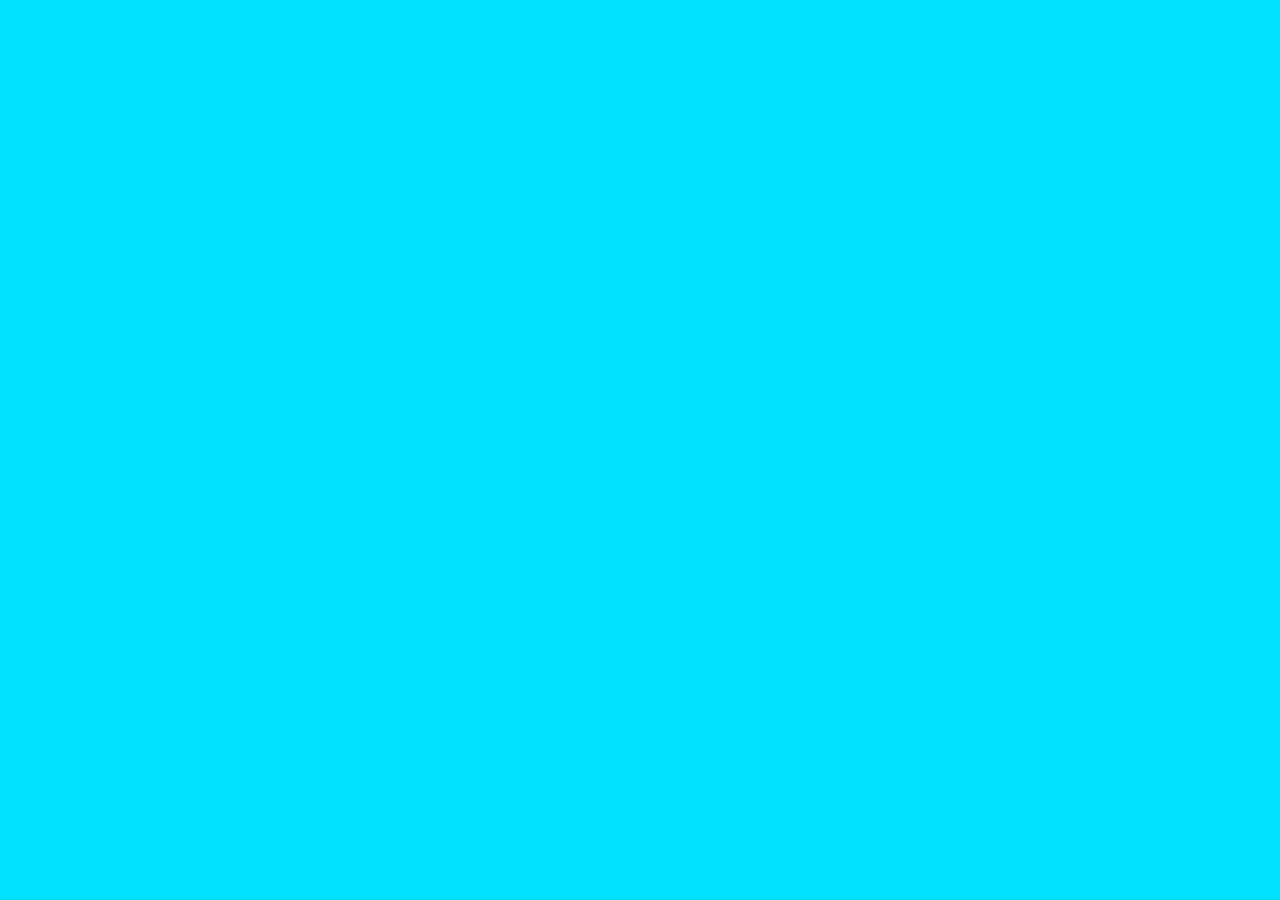
==== commit 983ce28b: "Modified" ====
--- a/Register-Section/index.html
+++ b/Register-Section/index.html
@@ -24,9 +24,18 @@
 
     <!-- Main CSS-->
     <link href="css/main.css" rel="stylesheet" media="all">
+
 </head>
 
 <body>
+    <!-- loader -->
+  <div id="loading"></div>
+  <div id="overlay">
+    <div class="cv-spinner">
+      <span class="spinner"></span>
+    </div>
+  </div> 
+  <!-- /loader -->
     <div class="page-wrapper bg-gra-02 p-t-130 p-b-100 font-poppins">
         <div class="wrapper wrapper--w680">
             <div class="card card-4">
@@ -117,8 +126,9 @@
 
     <!-- Main JS-->
     <script src="js/global.js"></script>
+    <script src="../js/custom.js"></script>
 
-</body><!-- This templates was made by Colorlib (https://colorlib.com) -->
+</body>
 
 </html>
 <!-- end document-->--- a/Register-Section/css/main.css
+++ b/Register-Section/css/main.css
@@ -162,11 +162,11 @@
    #BACKGROUND
    ========================================================================== */
 .bg-gra-02 {
-  background: -webkit-gradient(linear, left bottom, right top, from(#17B1D3), to(#2B5D83)); 
-  background: -webkit-linear-gradient(bottom left, #17B1D3 0%, #2B5D83 100%);
-  background: -moz-linear-gradient(bottom left, #17B1D3 0%, #2B5D83 100%);
-  background: -o-linear-gradient(bottom left, #17B1D3 0%, #2B5D83 100%);
-  background: linear-gradient(to top right, #17B1D3 0%, #2B5D83 100%);
+  background: -webkit-gradient(linear, left bottom, right top, from(#2B5D83), to(#082e4a)); 
+  background: -webkit-linear-gradient(bottom left, #2B5D83 0%, #082e4a 100%);
+  background: -moz-linear-gradient(bottom left, #2B5D83 0%, #082e4a 100%);
+  background: -o-linear-gradient(bottom left, #2B5D83 0%, #082e4a 100%);
+  background: linear-gradient(to top right, #2B5D83 0%, #082e4a 100%);
 }
 
 /* ==========================================================================
@@ -624,3 +624,59 @@
     padding: 50px 40px;
   }
 }
+
+/* loader */
+
+#loading {
+  position: absolute;
+  top: 0;
+  left: 0;
+  z-index: 100;
+  width: 100vw;
+  height: 100vh;
+  background-color: rgb(0, 225, 255);
+  background-image: url("https://i.stack.imgur.com/MnyxU.gif");
+  background-repeat: no-repeat;
+  background-position: center;
+}
+
+#button{
+  display:block;
+  margin:20px auto;
+  padding:10px 30px;
+  background-color:#eee;
+  border:solid #ccc 1px;
+  cursor: pointer;
+}
+#overlay{	
+  position: fixed;
+  top: 0;
+  z-index: 100;
+  width: 100%;
+  height:100%;
+  display: none;
+  /* background: rgba(0,0,0,0.6); */
+  background: #000;
+}
+.cv-spinner {
+  height: 100%;
+  display: flex;
+  justify-content: center;
+  align-items: center;  
+}
+.spinner {
+  width: 40px;
+  height: 40px;
+  border: 4px #ddd solid;
+  border-top: 4px #2e93e6 solid;
+  border-radius: 50%;
+  animation: sp-anime 0.8s infinite linear;
+}
+@keyframes sp-anime {
+  100% { 
+    transform: rotate(360deg); 
+  }
+}
+.is-hide{
+  display:none;
+}